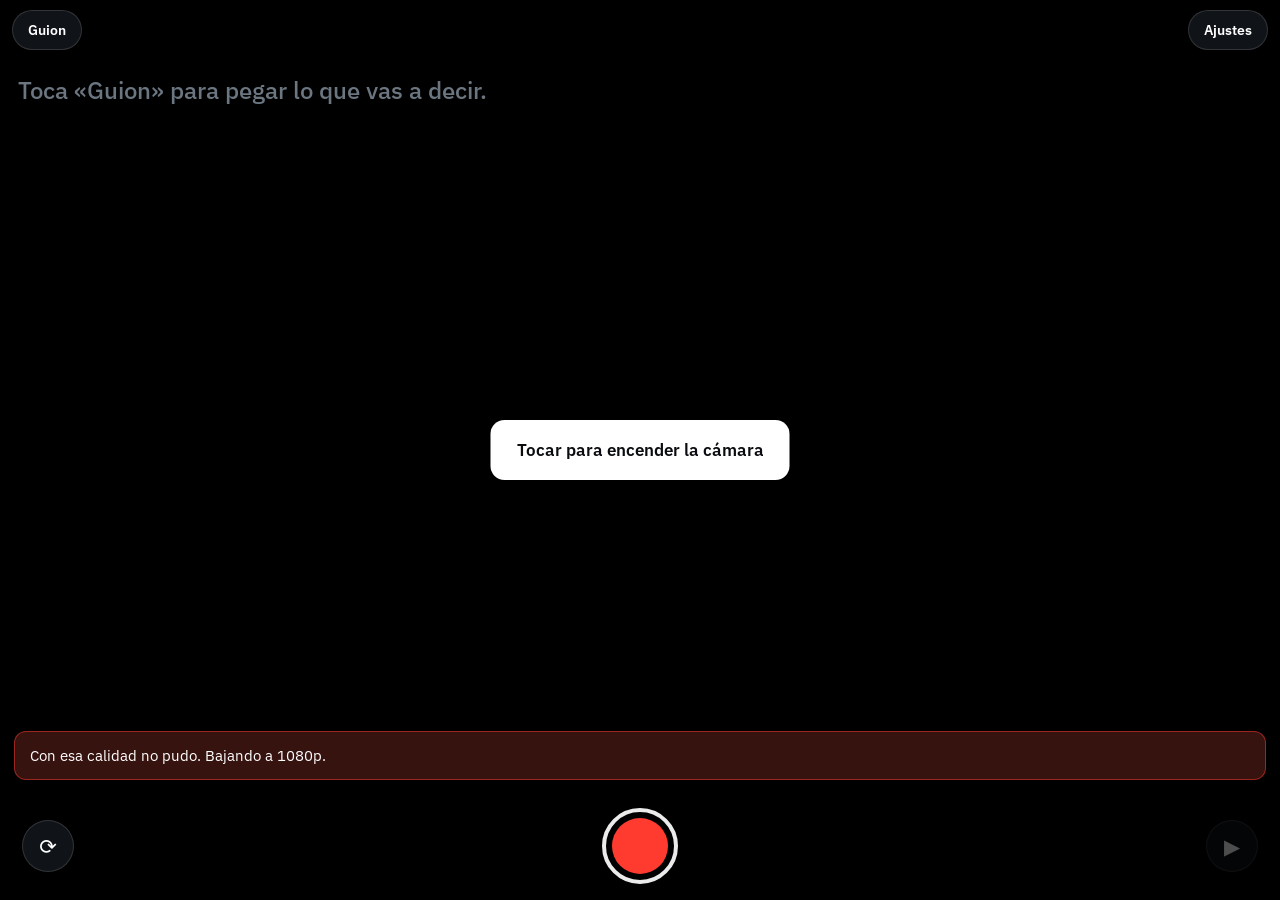
==== index.html @ 19308132 "Tres bugs cazados en auditoria propia, uno con test que lo demuestra 1. EL GRAVE — el texto se conge" ====
<!doctype html>
<html lang="es">
<head>
<meta charset="utf-8">
<meta name="viewport" content="width=device-width, initial-scale=1, viewport-fit=cover, maximum-scale=1, user-scalable=no">
<title>Prompter Cero</title>
<meta name="description" content="Teleprompter propio. Sin anuncios, sin cuentas, sin suscripcion.">
<meta name="theme-color" content="#000000">
<meta name="apple-mobile-web-app-capable" content="yes">
<meta name="mobile-web-app-capable" content="yes">
<meta name="apple-mobile-web-app-status-bar-style" content="black-translucent">
<meta name="apple-mobile-web-app-title" content="Prompter">
<link rel="apple-touch-icon" href="icon-180.png">
<link rel="icon" type="image/png" sizes="192x192" href="icon-192.png">
<link rel="manifest" href="manifest.webmanifest">
<link rel="preconnect" href="https://fonts.gstatic.com" crossorigin>
<link rel="stylesheet" href="https://fonts.googleapis.com/css2?family=IBM+Plex+Mono:wght@400;500;600&family=IBM+Plex+Sans:wght@400;500;600;700&display=swap">

<style>
:root{
  --ink:#FFFFFF;
  --ink-2:#A6B0BB;
  --ink-3:#6B7681;
  --panel:#14181D;
  --panel-2:#1C222A;
  --line:#2B333C;
  --rec:#FF3B2F;
  --ok:#4FD98A;
  --warn:#F5B83D;
  --activo:#FFD84A;
  --sans:"IBM Plex Sans",ui-sans-serif,system-ui,-apple-system,sans-serif;
  --mono:"IBM Plex Mono",ui-monospace,Menlo,monospace;
  --top:env(safe-area-inset-top);
  --bot:env(safe-area-inset-bottom);
}
*{box-sizing:border-box;-webkit-tap-highlight-color:transparent}
html,body{height:100%;margin:0;background:#000;overflow:hidden}
body{
  font-family:var(--sans);
  color:var(--ink);
  -webkit-font-smoothing:antialiased;
  -webkit-text-size-adjust:100%;
  overscroll-behavior:none;
  touch-action:manipulation;
}
button{font-family:inherit;cursor:pointer;border:0;background:none;color:inherit}
button:focus-visible{outline:2px solid var(--activo);outline-offset:2px}

/* ============ escenario ============ */
#app{position:fixed;inset:0;overflow:hidden;background:#000}

#cam{
  position:absolute;inset:0;
  width:100%;height:100%;
  object-fit:contain;          /* «ver todo el contorno» por defecto */
  background:#000;
  display:block;
}
#app[data-encuadre="llenar"] #cam{object-fit:cover}
#app[data-espejo="1"] #cam{transform:scaleX(-1)}

/* ============ el guion encima ============ */
#prompter{
  position:absolute;left:0;right:0;
  height:34%;
  padding:16px 18px;
  overflow:hidden;
  background:rgba(0,0,0,.55);
  backdrop-filter:blur(3px);
  -webkit-backdrop-filter:blur(3px);
  pointer-events:none;
  z-index:2;
}
#app[data-pos="arriba"] #prompter{top:calc(58px + var(--top))}   /* debajo de la barra de botones */
#app[data-pos="medio"]  #prompter{top:50%;transform:translateY(-50%)}
#app[data-pos="abajo"]  #prompter{bottom:118px}
#app[data-fondo="0"] #prompter{background:transparent;backdrop-filter:none;-webkit-backdrop-filter:none}
#app[data-tapa="0"] #prompter{display:none}
#app[data-modo="dedo"] #prompter{pointer-events:auto;overflow-y:auto;-webkit-overflow-scrolling:touch}

#texto{
  margin:0;
  font-size:24px;
  font-weight:600;
  line-height:1.38;
  text-shadow:0 2px 6px rgba(0,0,0,.85);
  text-wrap:pretty;
}
#texto w{display:inline;transition:opacity .12s linear,color .12s linear}
#texto w.dicho{opacity:.28}
#app[data-dicho="oculta"] #texto w.dicho{opacity:0}
#app[data-dicho="igual"] #texto w.dicho{opacity:1}
#texto w.actual{color:var(--activo);opacity:1}
#texto.vacio{color:var(--ink-3);font-weight:500;font-size:17px;text-shadow:none}

/* ============ controles ============ */
#hud{position:absolute;inset:0;z-index:3;pointer-events:none}
#hud > *{pointer-events:auto}

.barra-sup{
  position:absolute;top:0;left:0;right:0;
  padding:calc(10px + var(--top)) 12px 10px;
  display:flex;align-items:center;justify-content:space-between;gap:10px;
  background:linear-gradient(180deg,rgba(0,0,0,.65),transparent);
}
.pill{
  min-height:40px;padding:0 15px;
  border-radius:999px;
  background:rgba(20,24,29,.82);
  border:1px solid rgba(255,255,255,.14);
  font-size:14px;font-weight:600;
  display:inline-flex;align-items:center;gap:7px;
}
.pill:active{background:rgba(40,46,54,.92)}

#chip-rec{
  display:none;align-items:center;gap:7px;
  padding:0 13px;min-height:34px;border-radius:999px;
  background:rgba(255,59,47,.92);
  font-family:var(--mono);font-size:14px;font-weight:600;
  font-variant-numeric:tabular-nums;
}
#app[data-rec="1"] #chip-rec{display:inline-flex}
#chip-rec i{width:9px;height:9px;border-radius:50%;background:#fff;animation:lat 1s steps(2,end) infinite}
@keyframes lat{50%{opacity:.12}}
@media (prefers-reduced-motion:reduce){#chip-rec i{animation:none}}

.barra-inf{
  position:absolute;bottom:0;left:0;right:0;
  padding:14px 22px calc(16px + var(--bot));
  display:flex;align-items:center;justify-content:space-between;
  background:linear-gradient(0deg,rgba(0,0,0,.72),transparent);
}
.redondo{
  width:52px;height:52px;border-radius:50%;
  background:rgba(20,24,29,.82);
  border:1px solid rgba(255,255,255,.14);
  display:flex;align-items:center;justify-content:center;
  font-size:21px;
}
.redondo:active{background:rgba(40,46,54,.92)}
.redondo[disabled]{opacity:.3}

#b-rec{
  width:76px;height:76px;border-radius:50%;
  border:4px solid rgba(255,255,255,.92);
  background:transparent;
  display:flex;align-items:center;justify-content:center;
  flex:0 0 auto;
}
#b-rec span{
  width:56px;height:56px;border-radius:50%;
  background:var(--rec);
  transition:border-radius .18s ease,width .18s ease,height .18s ease;
}
#app[data-rec="1"] #b-rec span{width:30px;height:30px;border-radius:7px}

#b-encender{
  position:absolute;left:50%;top:50%;
  transform:translate(-50%,-50%);
  z-index:5;
  min-height:60px;padding:0 26px;
  border-radius:14px;
  background:var(--ink);color:#0A0C0F;
  font-size:16.5px;font-weight:600;
  box-shadow:0 8px 30px rgba(0,0,0,.6);
}
#b-encender[hidden]{display:none}

/* cuenta regresiva */
#cuenta{
  position:absolute;inset:0;z-index:6;
  display:none;align-items:center;justify-content:center;
  background:rgba(0,0,0,.42);
  font-family:var(--mono);font-size:108px;font-weight:600;
  text-shadow:0 4px 24px rgba(0,0,0,.8);
}
#cuenta[data-on="1"]{display:flex}

/* ============ hojas ============ */
.hoja{
  position:absolute;left:0;right:0;bottom:0;
  z-index:8;
  max-height:88%;
  background:var(--panel);
  border-top:1px solid var(--line);
  border-radius:20px 20px 0 0;
  padding:8px 18px calc(22px + var(--bot));
  overflow-y:auto;
  -webkit-overflow-scrolling:touch;
  transform:translateY(102%);
  transition:transform .26s cubic-bezier(.32,.72,0,1);
  display:flex;flex-direction:column;gap:16px;
}
.hoja[data-abierta="1"]{transform:translateY(0)}
@media (prefers-reduced-motion:reduce){.hoja{transition:none}}
#velo{
  position:absolute;inset:0;z-index:7;
  background:rgba(0,0,0,.5);
  opacity:0;pointer-events:none;transition:opacity .26s ease;
}
#velo[data-on="1"]{opacity:1;pointer-events:auto}

.asa{
  width:100%;padding:6px 0 8px;flex:0 0 auto;
  display:flex;justify-content:center;background:none;
}
.asa::before{content:"";width:44px;height:4px;border-radius:99px;background:var(--line)}
.asa:active::before{background:var(--ink-3)}
.hoja h2{margin:0;font-size:19px;font-weight:600;letter-spacing:-.01em}
.hoja .sub{margin:0;font-size:13.5px;color:var(--ink-2);line-height:1.45}

.grupo{display:flex;flex-direction:column;gap:9px}
.grupo > .et{
  font-family:var(--mono);font-size:11px;letter-spacing:.13em;
  text-transform:uppercase;color:var(--ink-3);
}
.fila{display:flex;justify-content:space-between;align-items:baseline;gap:12px}
.fila .dato{font-family:var(--mono);font-size:13px;color:var(--ink);font-variant-numeric:tabular-nums}

textarea{
  width:100%;min-height:190px;
  background:#0A0C0F;color:var(--ink);
  border:1px solid var(--line);border-radius:12px;
  padding:13px;
  font-family:var(--sans);font-size:16px;line-height:1.5;
  resize:vertical;
}
textarea:focus{outline:none;border-color:var(--activo)}

input[type=range]{width:100%;height:42px;accent-color:var(--activo)}
input[type=text]{
  width:100%;min-height:46px;
  background:#0A0C0F;color:var(--ink);
  border:1px solid var(--line);border-radius:10px;padding:0 12px;
  font-family:var(--sans);font-size:16px;
}
input[type=text]:focus{outline:none;border-color:var(--activo)}

.seg{
  display:grid;grid-auto-flow:column;grid-auto-columns:1fr;gap:4px;
  background:var(--panel-2);border:1px solid var(--line);
  border-radius:11px;padding:4px;
}
.seg button{
  min-height:44px;border-radius:8px;
  color:var(--ink-2);font-size:14px;font-weight:500;
  transition:background .14s,color .14s;
}
.seg button[aria-pressed="true"]{background:var(--ink);color:#0A0C0F;font-weight:600}

.btn{
  width:100%;min-height:52px;border-radius:12px;
  background:var(--panel-2);border:1px solid var(--line);
  font-size:16px;font-weight:600;
}
.btn:active{background:#242c35}
.btn-p{background:var(--ink);color:#0A0C0F;border-color:var(--ink)}
.btn-r{background:var(--rec);border-color:var(--rec);color:#fff}
.btn[disabled]{opacity:.35}
.btn-fila{display:flex;gap:10px}
.btn-fila .btn{min-height:48px;font-size:15px}

.lista{display:flex;flex-direction:column;gap:8px}
.item{
  display:flex;align-items:center;gap:10px;
  background:var(--panel-2);border:1px solid var(--line);
  border-radius:11px;padding:11px 13px;
}
.item .n{flex:1;min-width:0}
.item .n b{display:block;font-size:15px;font-weight:600;white-space:nowrap;overflow:hidden;text-overflow:ellipsis}
.item .n small{display:block;font-family:var(--mono);font-size:11.5px;color:var(--ink-3);margin-top:2px}
.item button{
  min-height:38px;padding:0 13px;border-radius:9px;
  background:var(--panel);border:1px solid var(--line);
  font-size:13.5px;font-weight:600;flex:0 0 auto;
}
.item button.borrar{color:var(--rec);padding:0 11px}
.vacia{font-size:13.5px;color:var(--ink-3);padding:4px 2px}

#revision video{width:100%;border-radius:12px;background:#000;display:block}

#aviso{
  position:absolute;left:14px;right:14px;
  bottom:calc(120px + var(--bot));
  z-index:9;
  background:rgba(20,24,29,.96);
  border:1px solid var(--line);
  border-radius:12px;padding:13px 15px;
  font-size:14.5px;line-height:1.45;
  opacity:0;transform:translateY(8px);
  transition:opacity .2s ease,transform .2s ease;
  pointer-events:none;
}
#aviso[data-on="1"]{opacity:1;transform:translateY(0)}
#aviso.malo{border-color:rgba(255,59,47,.5);background:rgba(58,20,17,.96)}

.nota{font-size:12.5px;color:var(--ink-3);line-height:1.45;margin:0}
.nota a{color:var(--ink-2)}
</style>
</head>
<body>

<div id="app" data-pos="arriba" data-encuadre="ver" data-espejo="1" data-rec="0"
     data-dicho="apaga" data-modo="voz" data-fondo="1" data-tapa="1">

  <video id="cam" playsinline muted autoplay></video>

  <div id="prompter"><p id="texto" class="vacio">Toca «Guion» para pegar lo que vas a decir.</p></div>

  <div id="cuenta"><span id="cuenta-n">3</span></div>

  <button id="b-encender" hidden>Tocar para encender la cámara</button>

  <div id="hud">
    <div class="barra-sup">
      <button class="pill" id="b-guion">Guion</button>
      <span id="chip-rec"><i></i><span id="rec-time">0:00</span></span>
      <button class="pill" id="b-ajustes">Ajustes</button>
    </div>

    <div class="barra-inf">
      <button class="redondo" id="b-girar" aria-label="Cambiar de cámara">⟳</button>
      <button id="b-rec" aria-label="Grabar"><span></span></button>
      <button class="redondo" id="b-ultimo" aria-label="Ver el último video" disabled>▶</button>
    </div>
  </div>

  <div id="velo"></div>

  <!-- ============ hoja: guion ============ -->
  <section class="hoja" id="hoja-guion" aria-label="Guion">
    <button class="asa" aria-label="Cerrar"></button>
    <h2>Tu guion</h2>
    <textarea id="ta" placeholder="Pega acá lo que vas a decir…"></textarea>
    <div class="fila">
      <span class="sub" id="conteo">0 palabras</span>
      <span class="dato" id="duracion">0:00</span>
    </div>
    <button class="btn btn-p" id="b-usar">Usar este guion</button>
    <div class="btn-fila">
      <button class="btn" id="b-guardar-guion">Guardar</button>
      <button class="btn" id="b-limpiar">Vaciar</button>
    </div>

    <div class="grupo">
      <span class="et">Guardados en este teléfono</span>
      <div class="lista" id="lista"></div>
    </div>
    <p class="nota">Se guardan solo acá, en tu teléfono. No suben a ningún lado.</p>
  </section>

  <!-- ============ hoja: ajustes ============ -->
  <section class="hoja" id="hoja-ajustes" aria-label="Ajustes">
    <button class="asa" aria-label="Cerrar"></button>
    <h2>Ajustes</h2>
    <p class="sub">Todo lo que muevas queda guardado para la próxima.</p>

    <div class="grupo">
      <span class="et">El texto</span>
      <div class="fila"><label for="s-tapa">Cuánto tapa la pantalla</label><span class="dato" id="d-tapa">34 %</span></div>
      <input type="range" id="s-tapa" min="0" max="80" step="1" value="34">
      <div class="fila"><label for="s-letra">Tamaño de la letra</label><span class="dato" id="d-letra">24 px</span></div>
      <input type="range" id="s-letra" min="14" max="52" step="1" value="24">
      <div class="seg" id="g-pos" role="group" aria-label="Dónde va el texto">
        <button type="button" data-v="arriba">Arriba</button>
        <button type="button" data-v="medio">Al medio</button>
        <button type="button" data-v="abajo">Abajo</button>
      </div>
      <div class="seg" id="g-dicho" role="group" aria-label="Lo que ya dijiste">
        <button type="button" data-v="apaga">Se apaga</button>
        <button type="button" data-v="oculta">Desaparece</button>
        <button type="button" data-v="igual">Queda igual</button>
      </div>
      <div class="seg" id="g-fondo" role="group" aria-label="Fondo del texto">
        <button type="button" data-v="1">Con fondo</button>
        <button type="button" data-v="0">Sin fondo</button>
      </div>
    </div>

    <div class="grupo">
      <span class="et">Cómo avanza</span>
      <div class="seg" id="g-modo" role="group" aria-label="Cómo avanza el texto">
        <button type="button" data-v="voz">Te sigue</button>
        <button type="button" data-v="auto">Solo</button>
        <button type="button" data-v="dedo">Con el dedo</button>
      </div>
      <div class="fila"><label for="s-vel">Velocidad (modo «solo»)</label><span class="dato" id="d-vel">1,0×</span></div>
      <input type="range" id="s-vel" min="4" max="30" step="1" value="10">
      <p class="nota" id="nota-voz"></p>
    </div>

    <div class="grupo">
      <span class="et">La cámara</span>
      <div class="seg" id="g-cal" role="group" aria-label="Calidad">
        <button type="button" data-v="max">Máxima</button>
        <button type="button" data-v="1080">1080p</button>
        <button type="button" data-v="720">720p</button>
      </div>
      <div class="seg" id="g-enc" role="group" aria-label="Encuadre">
        <button type="button" data-v="ver">Ver todo</button>
        <button type="button" data-v="llenar">Llenar pantalla</button>
      </div>
      <div class="seg" id="g-esp" role="group" aria-label="Espejo">
        <button type="button" data-v="1">Espejo</button>
        <button type="button" data-v="0">Normal</button>
      </div>
      <div class="seg" id="g-cuenta" role="group" aria-label="Cuenta regresiva">
        <button type="button" data-v="0">Sin cuenta</button>
        <button type="button" data-v="3">3 s</button>
        <button type="button" data-v="5">5 s</button>
      </div>
      <p class="nota" id="nota-cam">Antes de grabar aparece acá lo que está entregando la cámara.</p>
    </div>

    <button class="btn" id="b-reset">Volver a como venía</button>
    <p class="nota">¿Algo se ve raro? Abre el <a href="prueba.html">banco de pruebas</a> y mándame el informe.</p>
  </section>

  <!-- ============ hoja: revisión ============ -->
  <section class="hoja" id="hoja-video" aria-label="El video que grabaste">
    <button class="asa" aria-label="Cerrar"></button>
    <h2>Tu video</h2>
    <div id="revision"><video id="rev" playsinline controls></video></div>
    <p class="sub" id="rev-datos"></p>
    <button class="btn btn-p" id="b-fotos">Guardar en Fotos</button>
    <button class="btn" id="b-otra">Grabar otra toma</button>
    <p class="nota">Si el botón no te sirve, mantén el dedo apretado sobre el video de arriba y elige «Guardar en Fotos».</p>
  </section>

  <div id="aviso"></div>
</div>

<script>
(function(){
"use strict";

/* =========================================================
   0 · utilidades
   ========================================================= */
var $ = function(id){ return document.getElementById(id); };
var app = $("app");

var avisoT = null;
function avisar(txt, malo){
  var a = $("aviso");
  a.textContent = txt;
  a.className = malo ? "malo" : "";
  a.setAttribute("data-on","1");
  if(avisoT) clearTimeout(avisoT);
  avisoT = setTimeout(function(){ a.removeAttribute("data-on"); }, malo ? 7000 : 3200);
}

function guardado(clave, porDefecto){
  try{
    var v = localStorage.getItem("pc." + clave);
    return v === null ? porDefecto : JSON.parse(v);
  }catch(e){ return porDefecto; }
}
function guardar(clave, valor){
  try{ localStorage.setItem("pc." + clave, JSON.stringify(valor)); }catch(e){}
}

/* =========================================================
   1 · ajustes (se guardan solos)
   ========================================================= */
var POR_DEFECTO = {
  tapa:34, letra:24, pos:"arriba", dicho:"apaga", fondo:"1",
  modo:"voz", vel:10, cal:"max", enc:"ver", esp:"1", cuenta:3
};
var cfg = {};
for(var k in POR_DEFECTO){ cfg[k] = guardado(k, POR_DEFECTO[k]); }

function aplicarCfg(){
  app.setAttribute("data-pos", cfg.pos);
  app.setAttribute("data-dicho", cfg.dicho);
  app.setAttribute("data-fondo", String(cfg.fondo));
  app.setAttribute("data-modo", cfg.modo);
  app.setAttribute("data-encuadre", cfg.enc);
  app.setAttribute("data-espejo", String(cfg.esp));
  app.setAttribute("data-tapa", cfg.tapa > 0 ? "1" : "0");

  $("prompter").style.height = cfg.tapa + "%";
  $("texto").style.fontSize = cfg.letra + "px";

  $("s-tapa").value = cfg.tapa;   $("d-tapa").textContent = cfg.tapa + " %";
  $("s-letra").value = cfg.letra; $("d-letra").textContent = cfg.letra + " px";
  $("s-vel").value = cfg.vel;     $("d-vel").textContent = (cfg.vel/10).toFixed(1).replace(".",",") + "×";

  marcarSeg("g-pos", cfg.pos);
  marcarSeg("g-dicho", cfg.dicho);
  marcarSeg("g-fondo", String(cfg.fondo));
  marcarSeg("g-modo", cfg.modo);
  marcarSeg("g-cal", cfg.cal);
  marcarSeg("g-enc", cfg.enc);
  marcarSeg("g-esp", String(cfg.esp));
  marcarSeg("g-cuenta", String(cfg.cuenta));

  $("nota-voz").textContent = cfg.modo === "voz"
    ? (SR ? "El texto avanza cuando dices las palabras. Si tu iPhone no lo permite, te aviso y cambio solo al modo «solo»."
          : "Tu navegador no puede escucharte, así que este modo no va a funcionar. Usa «solo» o «con el dedo».")
    : (cfg.modo === "auto" ? "El texto sube parejo a la velocidad de arriba." : "Lo empujas tú con el pulgar sobre el texto.");
}

function marcarSeg(id, valor){
  var bs = $(id).querySelectorAll("button");
  for(var i=0;i<bs.length;i++){
    bs[i].setAttribute("aria-pressed", bs[i].getAttribute("data-v") === String(valor) ? "true" : "false");
  }
}

function conectarSeg(id, clave, despues){
  $(id).addEventListener("click", function(ev){
    var b = ev.target.closest("button");
    if(!b) return;
    cfg[clave] = b.getAttribute("data-v");
    guardar(clave, cfg[clave]);
    aplicarCfg();
    if(despues) despues();
  });
}

/* =========================================================
   2 · el guion
   ========================================================= */
var PALABRAS_POR_MINUTO = 170;   // el ritmo real de Lukas: 170 palabras ≈ 59 s
var guionCrudo = [], guionNorm = [], puntero = 0, palabrasEl = [];

function normalizar(txt){
  return txt.toLowerCase()
    .normalize("NFD").replace(/[\u0300-\u036f]/g,"")
    .replace(/[^a-z0-9\s]/g," ")
    .split(/\s+/).filter(Boolean);
}

function cargarGuion(txt){
  var limpio = (txt || "").replace(/\s+/g," ").trim();
  var t = $("texto");
  if(!limpio){
    t.className = "vacio";
    t.textContent = "Toca «Guion» para pegar lo que vas a decir.";
    guionCrudo = []; guionNorm = []; palabrasEl = []; puntero = 0;
    return;
  }
  guionCrudo = limpio.split(" ");
  guionNorm = guionCrudo.map(function(p){ var n = normalizar(p); return n.length ? n[0] : ""; });

  var html = "";
  for(var i=0;i<guionCrudo.length;i++){
    html += "<w>" + guionCrudo[i].replace(/&/g,"&amp;").replace(/</g,"&lt;") + "</w> ";
  }
  t.className = "";
  t.innerHTML = html;
  palabrasEl = t.querySelectorAll("w");
  puntero = 0;
  $("prompter").scrollTop = 0;
  guardar("guionActual", limpio);
}

function moverPuntero(nuevo){
  if(nuevo <= puntero || !palabrasEl.length) return;
  for(var j=0;j<palabrasEl.length;j++){
    if(palabrasEl[j].className === "actual") palabrasEl[j].className = "dicho";
  }
  for(var i=puntero;i<nuevo && i<palabrasEl.length;i++){ palabrasEl[i].className = "dicho"; }
  puntero = nuevo;
  if(palabrasEl[puntero]){
    palabrasEl[puntero].className = "actual";
    var p = $("prompter");
    var off = palabrasEl[puntero].offsetTop - p.clientHeight * 0.32;
    p.scrollTop = Math.max(0, off);
  }
}

function reiniciarGuion(){
  puntero = 0;
  $("prompter").scrollTop = 0;
  for(var i=0;i<palabrasEl.length;i++){ palabrasEl[i].className = ""; }
}

function contarTa(){
  var n = $("ta").value.trim() ? $("ta").value.trim().split(/\s+/).length : 0;
  var seg = Math.round(n / PALABRAS_POR_MINUTO * 60);
  $("conteo").textContent = n + (n === 1 ? " palabra" : " palabras");
  $("duracion").textContent = Math.floor(seg/60) + ":" + ("0" + (seg%60)).slice(-2);
}

/* ---- guiones guardados ---- */
function listaGuiones(){ return guardado("guiones", []); }

function pintarLista(){
  var gs = listaGuiones();
  var cont = $("lista");
  if(!gs.length){
    cont.innerHTML = '<p class="vacia">Todavía no has guardado ninguno.</p>';
    return;
  }
  var html = "";
  for(var i=0;i<gs.length;i++){
    var seg = Math.round(gs[i].palabras / PALABRAS_POR_MINUTO * 60);
    html += '<div class="item">'
          + '<span class="n"><b></b><small>' + gs[i].palabras + ' palabras · '
          + Math.floor(seg/60) + ":" + ("0"+(seg%60)).slice(-2) + '</small></span>'
          + '<button data-abrir="' + i + '">Abrir</button>'
          + '<button class="borrar" data-borrar="' + i + '" aria-label="Borrar">✕</button>'
          + '</div>';
  }
  cont.innerHTML = html;
  var nombres = cont.querySelectorAll(".n b");
  for(var j=0;j<nombres.length;j++){ nombres[j].textContent = gs[j].nombre; }
}

$("lista").addEventListener("click", function(ev){
  var b = ev.target.closest("button");
  if(!b) return;
  var gs = listaGuiones();
  if(b.hasAttribute("data-abrir")){
    var g = gs[parseInt(b.getAttribute("data-abrir"),10)];
    if(g){ $("ta").value = g.texto; contarTa(); }
  } else if(b.hasAttribute("data-borrar")){
    gs.splice(parseInt(b.getAttribute("data-borrar"),10), 1);
    guardar("guiones", gs);
    pintarLista();
    avisar("Guion borrado.");
  }
});

/* =========================================================
   3 · hojas
   ========================================================= */
function abrir(id){
  cerrarTodo();
  $(id).setAttribute("data-abierta","1");
  $("velo").setAttribute("data-on","1");
}
function cerrarTodo(){
  var hs = document.querySelectorAll(".hoja");
  for(var i=0;i<hs.length;i++){ hs[i].removeAttribute("data-abierta"); }
  $("velo").removeAttribute("data-on");
}
$("velo").addEventListener("click", cerrarTodo);
document.addEventListener("click", function(ev){
  if(ev.target.classList && ev.target.classList.contains("asa")) cerrarTodo();
});
$("b-guion").addEventListener("click", function(){ abrir("hoja-guion"); $("ta").focus(); });
$("b-ajustes").addEventListener("click", function(){ abrir("hoja-ajustes"); });

/* =========================================================
   4 · la cámara
   ========================================================= */
var stream = null, frontal = guardado("frontal", true);
var vTrack = null;

function pedirVideo(){
  var alto, ancho;
  if(cfg.cal === "720"){ ancho = 720; alto = 1280; }
  else if(cfg.cal === "1080"){ ancho = 1080; alto = 1920; }
  else { ancho = 2160; alto = 3840; }          // vertical, no horizontal
  return {
    facingMode: { ideal: frontal ? "user" : "environment" },
    width:  { ideal: ancho },
    height: { ideal: alto },
    frameRate: { ideal: 30 }
  };
}

/* audio SIN el procesamiento de videollamada: eso es lo que lo hacía sonar mal */
var AUDIO_LIMPIO = {
  echoCancellation: false,
  noiseSuppression: false,
  autoGainControl: false,
  channelCount: 1
};

function apagarCam(){
  if(stream){ stream.getTracks().forEach(function(t){ t.stop(); }); stream = null; vTrack = null; }
}

function encender(){
  if(!navigator.mediaDevices || !navigator.mediaDevices.getUserMedia){
    avisar("Este navegador no puede abrir la cámara. Ábrela en Safari.", true);
    return Promise.reject();
  }
  apagarCam();
  return navigator.mediaDevices.getUserMedia({ video: pedirVideo(), audio: AUDIO_LIMPIO })
    .then(function(s){
      stream = s;
      vTrack = s.getVideoTracks()[0];
      $("cam").srcObject = s;
      $("cam").play().catch(function(){});
      $("b-encender").hidden = true;
      notaCamara();
    })
    .catch(function(e){
      var n = e && e.name ? e.name : "";
      if(n === "NotAllowedError"){
        avisar("Safari bloqueó la cámara. Toca «aA» en la barra, Ajustes del sitio web, y pon Cámara y Micrófono en Permitir.", true);
      } else if(n === "OverconstrainedError" || n === "NotFoundError"){
        avisar("Con esa calidad no pudo. Bajando a 1080p.", true);
        if(cfg.cal !== "1080"){ cfg.cal = "1080"; guardar("cal","1080"); aplicarCfg(); return encender(); }
      } else {
        avisar("No se pudo abrir la cámara (" + (n || "error") + ").", true);
      }
      $("b-encender").hidden = false;      /* siempre queda una salida a mano */
      throw e;
    });
}

function notaCamara(){
  if(!vTrack || !vTrack.getSettings){ return; }
  var s = vTrack.getSettings();
  var txt = "La cámara está entregando " + (s.width || "?") + " × " + (s.height || "?")
          + " a " + (s.frameRate ? Math.round(s.frameRate) : "?") + " cuadros por segundo.";
  if(s.height && s.width && s.width > s.height){
    txt += " Ojo: viene acostada, no vertical.";
  }
  $("nota-cam").textContent = txt;
}

$("b-girar").addEventListener("click", function(){
  if(grabando){ avisar("No se puede cambiar de cámara grabando."); return; }
  frontal = !frontal;
  guardar("frontal", frontal);
  cfg.esp = frontal ? "1" : "0";
  guardar("esp", cfg.esp);
  aplicarCfg();
  encender().catch(function(){});
});

/* =========================================================
   5 · seguimiento por voz
   ========================================================= */
var SR = window.SpeechRecognition || window.webkitSpeechRecognition;
var rec = null, escuchando = false, oidoNada = null;

/* Incremental a proposito: iOS corta el reconocimiento solo cada pocos segundos
   y al volver el transcript arranca de cero. Si recalculamos desde el principio
   con ese transcript corto, el puntero nunca supera al viejo y el texto SE CONGELA
   a mitad de toma. Probado en test-seguimiento.js. */
var procesadas = 0;

function avanzarCon(palabra){
  var tope = Math.min(puntero + 8, guionNorm.length);
  for(var k=puntero;k<tope;k++){
    if(guionNorm[k] === palabra){ moverPuntero(k + 1); return true; }
  }
  return false;
}

function oirTanda(txt){
  var pal = normalizar(txt);
  if(pal.length < procesadas) procesadas = pal.length;   /* el interino encogio */
  for(var i=procesadas;i<pal.length;i++){ avanzarCon(pal[i]); }
  procesadas = pal.length;
}

function escuchar(){
  if(!SR || !guionNorm.length) return;
  escuchando = true;
  procesadas = 0;
  abrirRec();
  // si en 8 segundos no oyó una sola palabra, cae al modo automático
  oidoNada = setTimeout(function(){
    if(escuchando && puntero === 0){
      avisar("No te está oyendo. Cambio el texto a modo automático para que no te quedes botado.", true);
      dejarDeEscuchar();
      arrancarAuto();
    }
  }, 8000);
}

function abrirRec(){
  try{ rec = new SR(); }catch(e){ escuchando = false; return; }
  rec.lang = "es-CL";
  rec.continuous = true;
  rec.interimResults = true;
  rec.maxAlternatives = 1;

  rec.onresult = function(ev){
    var t = "";
    for(var i=0;i<ev.results.length;i++){ t += ev.results[i][0].transcript + " "; }
    oirTanda(t);
  };
  rec.onerror = function(ev){
    var n = ev && ev.error ? ev.error : "";
    if(n === "not-allowed" || n === "service-not-allowed"){
      avisar("Tu iPhone no deja escuchar mientras graba. Cambio a modo automático.", true);
      dejarDeEscuchar();
      arrancarAuto();
    }
  };
  rec.onend = function(){
    if(!escuchando) return;
    procesadas = 0;                 /* la proxima tanda arranca de cero */
    setTimeout(function(){ if(escuchando){ try{ rec.start(); }catch(e){ abrirRec(); } } }, 200);
  };
  try{ rec.start(); }catch(e){}
}

function dejarDeEscuchar(){
  escuchando = false;
  if(oidoNada){ clearTimeout(oidoNada); oidoNada = null; }
  if(rec){ try{ rec.stop(); }catch(e){} }
}

/* =========================================================
   6 · avance automático
   ========================================================= */
var autoRaf = null, autoT0 = 0, autoDesde = 0;

function arrancarAuto(){
  pararAuto();
  var p = $("prompter");
  autoT0 = 0; autoDesde = p.scrollTop;
  var total = p.scrollHeight - p.clientHeight;
  if(total <= 0) return;
  var pps = 14 * (cfg.vel / 10);            // píxeles por segundo
  function paso(t){
    if(!autoT0) autoT0 = t;
    var s = (t - autoT0) / 1000;
    p.scrollTop = autoDesde + pps * s;
    if(p.scrollTop < total){ autoRaf = requestAnimationFrame(paso); }
  }
  autoRaf = requestAnimationFrame(paso);
}
function pararAuto(){ if(autoRaf){ cancelAnimationFrame(autoRaf); autoRaf = null; } }

/* =========================================================
   7 · grabar
   ========================================================= */
var grabador = null, trozos = [], grabando = false, t0 = 0, relojInt = null, blobFinal = null, wake = null;

function mimeBueno(){
  var c = ["video/mp4;codecs=avc1.640028,mp4a.40.2","video/mp4;codecs=avc1","video/mp4",
           "video/webm;codecs=h264","video/webm;codecs=vp9,opus","video/webm"];
  if(typeof MediaRecorder === "undefined") return null;
  for(var i=0;i<c.length;i++){ try{ if(MediaRecorder.isTypeSupported(c[i])) return c[i]; }catch(e){} }
  return "";
}

function bitrateVideo(){
  if(!vTrack || !vTrack.getSettings) return 12000000;
  var s = vTrack.getSettings();
  var px = (s.width || 1080) * (s.height || 1920);
  if(px >= 7000000) return 45000000;   // 4K
  if(px >= 2000000) return 20000000;   // 1080p
  return 10000000;
}

$("b-rec").addEventListener("click", function(){
  if(grabando){ parar(); return; }
  if(!stream){ encender().then(cuentaYGrabar).catch(function(){}); return; }
  cuentaYGrabar();
});

function cuentaYGrabar(){
  cerrarTodo();
  var n = parseInt(cfg.cuenta, 10) || 0;
  if(!n){ arrancar(); return; }
  var c = $("cuenta");
  c.setAttribute("data-on","1");
  $("cuenta-n").textContent = n;
  var i = setInterval(function(){
    n--;
    if(n <= 0){
      clearInterval(i);
      c.removeAttribute("data-on");
      arrancar();
    } else {
      $("cuenta-n").textContent = n;
    }
  }, 1000);
}

function arrancar(){
  if(typeof MediaRecorder === "undefined"){
    avisar("Este navegador no puede grabar video. Ábrelo en Safari.", true);
    return;
  }
  reiniciarGuion();
  trozos = [];
  blobFinal = null;

  var op = { videoBitsPerSecond: bitrateVideo(), audioBitsPerSecond: 192000 };
  var m = mimeBueno();
  if(m) op.mimeType = m;

  try{ grabador = new MediaRecorder(stream, op); }
  catch(e){
    try{ grabador = new MediaRecorder(stream); }
    catch(e2){ avisar("No se pudo empezar a grabar: " + (e2.name || e2.message), true); return; }
  }

  grabador.ondataavailable = function(ev){ if(ev.data && ev.data.size) trozos.push(ev.data); };
  grabador.onstop = cerrarToma;
  grabador.onerror = function(){ avisar("La grabación se cortó sola.", true); };

  grabador.start(1000);
  grabando = true;
  t0 = Date.now();
  app.setAttribute("data-rec","1");
  pedirWakeLock();

  if(cfg.modo === "voz") escuchar();
  else if(cfg.modo === "auto") arrancarAuto();

  relojInt = setInterval(function(){
    var s = Math.floor((Date.now() - t0) / 1000);
    $("rec-time").textContent = Math.floor(s/60) + ":" + ("0" + (s%60)).slice(-2);
  }, 250);
}

function parar(){
  if(!grabando) return;
  grabando = false;
  if(relojInt){ clearInterval(relojInt); relojInt = null; }
  dejarDeEscuchar();
  pararAuto();
  soltarWakeLock();
  app.setAttribute("data-rec","0");
  $("rec-time").textContent = "0:00";
  try{ grabador.stop(); }catch(e){}
}

function cerrarToma(){
  var tipo = (grabador && grabador.mimeType) ? grabador.mimeType.split(";")[0] : "video/mp4";
  blobFinal = new Blob(trozos, { type: tipo });
  if(!blobFinal.size){ avisar("No quedó nada grabado. Prueba de nuevo.", true); return; }

  var url = URL.createObjectURL(blobFinal);
  $("rev").src = url;
  $("b-ultimo").disabled = false;

  $("rev").onloadedmetadata = function(){
    var v = $("rev");
    var seg = (isFinite(v.duration) && v.duration) ? v.duration : (Date.now() - t0) / 1000;
    $("rev-datos").textContent = (v.videoWidth || "?") + " × " + (v.videoHeight || "?")
      + " · " + (blobFinal.size / 1048576).toFixed(1).replace(".", ",") + " MB · "
      + seg.toFixed(1).replace(".", ",") + " s";
  };
  abrir("hoja-video");
}

$("b-ultimo").addEventListener("click", function(){ if(blobFinal) abrir("hoja-video"); });
$("b-otra").addEventListener("click", function(){ cerrarTodo(); reiniciarGuion(); });

/* pantalla siempre encendida mientras grabas */
function pedirWakeLock(){
  try{
    if(navigator.wakeLock && navigator.wakeLock.request){
      navigator.wakeLock.request("screen").then(function(w){ wake = w; }).catch(function(){});
    }
  }catch(e){}
}
function soltarWakeLock(){ if(wake){ try{ wake.release(); }catch(e){} wake = null; } }

/* =========================================================
   8 · guardar en Fotos
   ========================================================= */
$("b-fotos").addEventListener("click", function(){
  if(!blobFinal){ return; }
  var tipo = blobFinal.type || "video/mp4";
  var ext = tipo.indexOf("webm") > -1 ? "webm" : "mp4";
  var nombre = "prompter-" + Math.floor((Date.now() - 1750000000000) / 1000) + "." + ext;
  var archivo = null;
  try{ archivo = new File([blobFinal], nombre, { type: tipo }); }catch(e){}

  if(archivo && navigator.canShare && navigator.canShare({ files: [archivo] })){
    navigator.share({ files: [archivo] })
      .then(function(){ avisar("Listo, revisa tu carrete."); })
      .catch(function(e){
        if(e && e.name === "AbortError") return;
        bajarDirecto(nombre);
      });
    return;
  }
  bajarDirecto(nombre);
});

function bajarDirecto(nombre){
  try{
    var url = URL.createObjectURL(blobFinal);
    var a = document.createElement("a");
    a.href = url; a.download = nombre; a.rel = "noopener";
    document.body.appendChild(a); a.click();
    setTimeout(function(){ document.body.removeChild(a); URL.revokeObjectURL(url); }, 4000);
    avisar("Si no pasó nada, mantén el dedo apretado sobre el video y elige «Guardar en Fotos».", true);
  }catch(e){
    avisar("Mantén el dedo apretado sobre el video y elige «Guardar en Fotos».", true);
  }
}

/* =========================================================
   9 · cablear los ajustes
   ========================================================= */
$("s-tapa").addEventListener("input", function(){
  cfg.tapa = parseInt(this.value,10); guardar("tapa", cfg.tapa); aplicarCfg();
});
$("s-letra").addEventListener("input", function(){
  cfg.letra = parseInt(this.value,10); guardar("letra", cfg.letra); aplicarCfg();
});
$("s-vel").addEventListener("input", function(){
  cfg.vel = parseInt(this.value,10); guardar("vel", cfg.vel); aplicarCfg();
  if(grabando && cfg.modo === "auto") arrancarAuto();
});

$("b-encender").addEventListener("click", function(){
  $("b-encender").hidden = true;
  encender().catch(function(){});
});

conectarSeg("g-pos","pos");
conectarSeg("g-dicho","dicho");
conectarSeg("g-fondo","fondo");
conectarSeg("g-modo","modo", function(){
  if(!grabando) return;
  dejarDeEscuchar(); pararAuto();
  if(cfg.modo === "voz") escuchar();
  else if(cfg.modo === "auto") arrancarAuto();
});
conectarSeg("g-enc","enc");
conectarSeg("g-esp","esp");
conectarSeg("g-cuenta","cuenta");
conectarSeg("g-cal","cal", function(){ if(stream && !grabando) encender().catch(function(){}); });

$("b-reset").addEventListener("click", function(){
  for(var k in POR_DEFECTO){ cfg[k] = POR_DEFECTO[k]; guardar(k, cfg[k]); }
  aplicarCfg();
  avisar("Ajustes como venían de fábrica.");
});

/* ---- botones del guion ---- */
$("ta").addEventListener("input", contarTa);

$("b-usar").addEventListener("click", function(){
  cargarGuion($("ta").value);
  cerrarTodo();
  avisar(guionCrudo.length ? "Guion cargado, " + guionCrudo.length + " palabras." : "Pegaste un guion vacío.");
});

$("b-guardar-guion").addEventListener("click", function(){
  var txt = $("ta").value.replace(/\s+/g," ").trim();
  if(!txt){ avisar("No hay nada que guardar."); return; }
  var nombre = txt.split(" ").slice(0,5).join(" ");
  if(nombre.length > 42) nombre = nombre.slice(0,42) + "…";
  var gs = listaGuiones();
  gs.unshift({ nombre: nombre, texto: txt, palabras: txt.split(" ").length });
  if(gs.length > 40) gs.length = 40;
  guardar("guiones", gs);
  pintarLista();
  avisar("Guardado.");
});

$("b-limpiar").addEventListener("click", function(){
  $("ta").value = ""; contarTa(); $("ta").focus();
});

/* ---- arranque ---- */
aplicarCfg();
pintarLista();
var ultimo = guardado("guionActual", "");
if(ultimo){ $("ta").value = ultimo; cargarGuion(ultimo); }
contarTa();

encender().catch(function(){});

document.addEventListener("visibilitychange", function(){
  if(document.hidden && grabando) parar();
});
window.addEventListener("pagehide", function(){ dejarDeEscuchar(); apagarCam(); });

})();
</script>

<script>
if ("serviceWorker" in navigator) {
  window.addEventListener("load", function(){
    navigator.serviceWorker.register("sw.js").catch(function(){});
  });
}
</script>
</body>
</html>
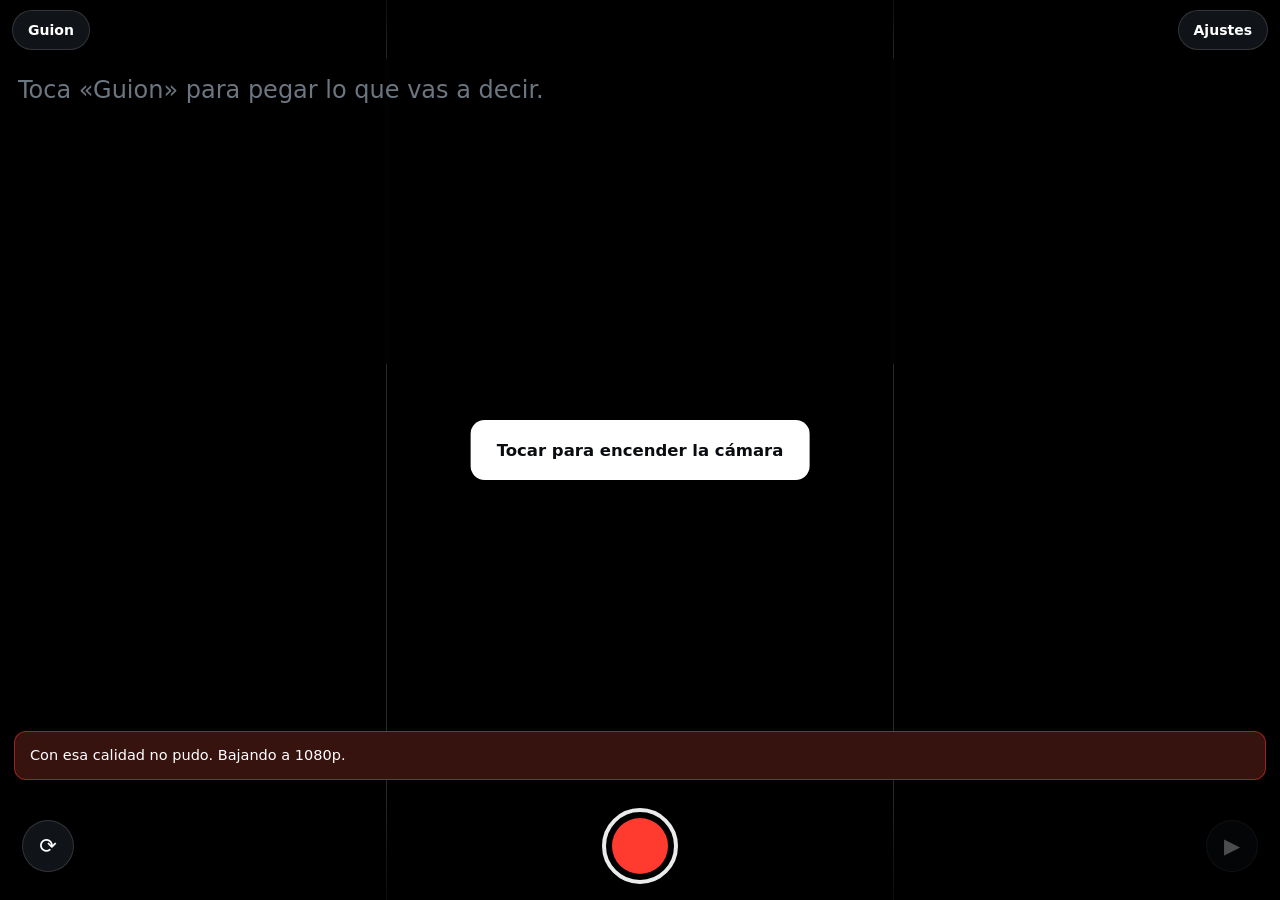
==== commit 61fbc6b9: "Graba vertical de verdad, y privacidad que el navegador hace cumplir FORMATO (lo que reporto Lukas: " ====
--- a/index.html
+++ b/index.html
@@ -2,6 +2,8 @@
 <html lang="es">
 <head>
 <meta charset="utf-8">
+<meta http-equiv="Content-Security-Policy" content="default-src 'none'; script-src 'self'; style-src 'self'; img-src 'self' data: blob:; media-src 'self' blob:; font-src 'self'; manifest-src 'self'; worker-src 'self'; connect-src 'none'; form-action 'none'; frame-src 'none'; object-src 'none'; base-uri 'none'; upgrade-insecure-requests">
+<meta name="referrer" content="no-referrer">
 <meta name="viewport" content="width=device-width, initial-scale=1, viewport-fit=cover, maximum-scale=1, user-scalable=no">
 <title>Prompter Cero</title>
 <meta name="description" content="Teleprompter propio. Sin anuncios, sin cuentas, sin suscripcion.">
@@ -13,298 +15,15 @@
 <link rel="apple-touch-icon" href="icon-180.png">
 <link rel="icon" type="image/png" sizes="192x192" href="icon-192.png">
 <link rel="manifest" href="manifest.webmanifest">
-<link rel="preconnect" href="https://fonts.gstatic.com" crossorigin>
-<link rel="stylesheet" href="https://fonts.googleapis.com/css2?family=IBM+Plex+Mono:wght@400;500;600&family=IBM+Plex+Sans:wght@400;500;600;700&display=swap">
 
-<style>
-:root{
-  --ink:#FFFFFF;
-  --ink-2:#A6B0BB;
-  --ink-3:#6B7681;
-  --panel:#14181D;
-  --panel-2:#1C222A;
-  --line:#2B333C;
-  --rec:#FF3B2F;
-  --ok:#4FD98A;
-  --warn:#F5B83D;
-  --activo:#FFD84A;
-  --sans:"IBM Plex Sans",ui-sans-serif,system-ui,-apple-system,sans-serif;
-  --mono:"IBM Plex Mono",ui-monospace,Menlo,monospace;
-  --top:env(safe-area-inset-top);
-  --bot:env(safe-area-inset-bottom);
-}
-*{box-sizing:border-box;-webkit-tap-highlight-color:transparent}
-html,body{height:100%;margin:0;background:#000;overflow:hidden}
-body{
-  font-family:var(--sans);
-  color:var(--ink);
-  -webkit-font-smoothing:antialiased;
-  -webkit-text-size-adjust:100%;
-  overscroll-behavior:none;
-  touch-action:manipulation;
-}
-button{font-family:inherit;cursor:pointer;border:0;background:none;color:inherit}
-button:focus-visible{outline:2px solid var(--activo);outline-offset:2px}
-
-/* ============ escenario ============ */
-#app{position:fixed;inset:0;overflow:hidden;background:#000}
-
-#cam{
-  position:absolute;inset:0;
-  width:100%;height:100%;
-  object-fit:contain;          /* «ver todo el contorno» por defecto */
-  background:#000;
-  display:block;
-}
-#app[data-encuadre="llenar"] #cam{object-fit:cover}
-#app[data-espejo="1"] #cam{transform:scaleX(-1)}
-
-/* ============ el guion encima ============ */
-#prompter{
-  position:absolute;left:0;right:0;
-  height:34%;
-  padding:16px 18px;
-  overflow:hidden;
-  background:rgba(0,0,0,.55);
-  backdrop-filter:blur(3px);
-  -webkit-backdrop-filter:blur(3px);
-  pointer-events:none;
-  z-index:2;
-}
-#app[data-pos="arriba"] #prompter{top:calc(58px + var(--top))}   /* debajo de la barra de botones */
-#app[data-pos="medio"]  #prompter{top:50%;transform:translateY(-50%)}
-#app[data-pos="abajo"]  #prompter{bottom:118px}
-#app[data-fondo="0"] #prompter{background:transparent;backdrop-filter:none;-webkit-backdrop-filter:none}
-#app[data-tapa="0"] #prompter{display:none}
-#app[data-modo="dedo"] #prompter{pointer-events:auto;overflow-y:auto;-webkit-overflow-scrolling:touch}
-
-#texto{
-  margin:0;
-  font-size:24px;
-  font-weight:600;
-  line-height:1.38;
-  text-shadow:0 2px 6px rgba(0,0,0,.85);
-  text-wrap:pretty;
-}
-#texto w{display:inline;transition:opacity .12s linear,color .12s linear}
-#texto w.dicho{opacity:.28}
-#app[data-dicho="oculta"] #texto w.dicho{opacity:0}
-#app[data-dicho="igual"] #texto w.dicho{opacity:1}
-#texto w.actual{color:var(--activo);opacity:1}
-#texto.vacio{color:var(--ink-3);font-weight:500;font-size:17px;text-shadow:none}
-
-/* ============ controles ============ */
-#hud{position:absolute;inset:0;z-index:3;pointer-events:none}
-#hud > *{pointer-events:auto}
-
-.barra-sup{
-  position:absolute;top:0;left:0;right:0;
-  padding:calc(10px + var(--top)) 12px 10px;
-  display:flex;align-items:center;justify-content:space-between;gap:10px;
-  background:linear-gradient(180deg,rgba(0,0,0,.65),transparent);
-}
-.pill{
-  min-height:40px;padding:0 15px;
-  border-radius:999px;
-  background:rgba(20,24,29,.82);
-  border:1px solid rgba(255,255,255,.14);
-  font-size:14px;font-weight:600;
-  display:inline-flex;align-items:center;gap:7px;
-}
-.pill:active{background:rgba(40,46,54,.92)}
-
-#chip-rec{
-  display:none;align-items:center;gap:7px;
-  padding:0 13px;min-height:34px;border-radius:999px;
-  background:rgba(255,59,47,.92);
-  font-family:var(--mono);font-size:14px;font-weight:600;
-  font-variant-numeric:tabular-nums;
-}
-#app[data-rec="1"] #chip-rec{display:inline-flex}
-#chip-rec i{width:9px;height:9px;border-radius:50%;background:#fff;animation:lat 1s steps(2,end) infinite}
-@keyframes lat{50%{opacity:.12}}
-@media (prefers-reduced-motion:reduce){#chip-rec i{animation:none}}
-
-.barra-inf{
-  position:absolute;bottom:0;left:0;right:0;
-  padding:14px 22px calc(16px + var(--bot));
-  display:flex;align-items:center;justify-content:space-between;
-  background:linear-gradient(0deg,rgba(0,0,0,.72),transparent);
-}
-.redondo{
-  width:52px;height:52px;border-radius:50%;
-  background:rgba(20,24,29,.82);
-  border:1px solid rgba(255,255,255,.14);
-  display:flex;align-items:center;justify-content:center;
-  font-size:21px;
-}
-.redondo:active{background:rgba(40,46,54,.92)}
-.redondo[disabled]{opacity:.3}
-
-#b-rec{
-  width:76px;height:76px;border-radius:50%;
-  border:4px solid rgba(255,255,255,.92);
-  background:transparent;
-  display:flex;align-items:center;justify-content:center;
-  flex:0 0 auto;
-}
-#b-rec span{
-  width:56px;height:56px;border-radius:50%;
-  background:var(--rec);
-  transition:border-radius .18s ease,width .18s ease,height .18s ease;
-}
-#app[data-rec="1"] #b-rec span{width:30px;height:30px;border-radius:7px}
-
-#b-encender{
-  position:absolute;left:50%;top:50%;
-  transform:translate(-50%,-50%);
-  z-index:5;
-  min-height:60px;padding:0 26px;
-  border-radius:14px;
-  background:var(--ink);color:#0A0C0F;
-  font-size:16.5px;font-weight:600;
-  box-shadow:0 8px 30px rgba(0,0,0,.6);
-}
-#b-encender[hidden]{display:none}
-
-/* cuenta regresiva */
-#cuenta{
-  position:absolute;inset:0;z-index:6;
-  display:none;align-items:center;justify-content:center;
-  background:rgba(0,0,0,.42);
-  font-family:var(--mono);font-size:108px;font-weight:600;
-  text-shadow:0 4px 24px rgba(0,0,0,.8);
-}
-#cuenta[data-on="1"]{display:flex}
-
-/* ============ hojas ============ */
-.hoja{
-  position:absolute;left:0;right:0;bottom:0;
-  z-index:8;
-  max-height:88%;
-  background:var(--panel);
-  border-top:1px solid var(--line);
-  border-radius:20px 20px 0 0;
-  padding:8px 18px calc(22px + var(--bot));
-  overflow-y:auto;
-  -webkit-overflow-scrolling:touch;
-  transform:translateY(102%);
-  transition:transform .26s cubic-bezier(.32,.72,0,1);
-  display:flex;flex-direction:column;gap:16px;
-}
-.hoja[data-abierta="1"]{transform:translateY(0)}
-@media (prefers-reduced-motion:reduce){.hoja{transition:none}}
-#velo{
-  position:absolute;inset:0;z-index:7;
-  background:rgba(0,0,0,.5);
-  opacity:0;pointer-events:none;transition:opacity .26s ease;
-}
-#velo[data-on="1"]{opacity:1;pointer-events:auto}
-
-.asa{
-  width:100%;padding:6px 0 8px;flex:0 0 auto;
-  display:flex;justify-content:center;background:none;
-}
-.asa::before{content:"";width:44px;height:4px;border-radius:99px;background:var(--line)}
-.asa:active::before{background:var(--ink-3)}
-.hoja h2{margin:0;font-size:19px;font-weight:600;letter-spacing:-.01em}
-.hoja .sub{margin:0;font-size:13.5px;color:var(--ink-2);line-height:1.45}
-
-.grupo{display:flex;flex-direction:column;gap:9px}
-.grupo > .et{
-  font-family:var(--mono);font-size:11px;letter-spacing:.13em;
-  text-transform:uppercase;color:var(--ink-3);
-}
-.fila{display:flex;justify-content:space-between;align-items:baseline;gap:12px}
-.fila .dato{font-family:var(--mono);font-size:13px;color:var(--ink);font-variant-numeric:tabular-nums}
-
-textarea{
-  width:100%;min-height:190px;
-  background:#0A0C0F;color:var(--ink);
-  border:1px solid var(--line);border-radius:12px;
-  padding:13px;
-  font-family:var(--sans);font-size:16px;line-height:1.5;
-  resize:vertical;
-}
-textarea:focus{outline:none;border-color:var(--activo)}
-
-input[type=range]{width:100%;height:42px;accent-color:var(--activo)}
-input[type=text]{
-  width:100%;min-height:46px;
-  background:#0A0C0F;color:var(--ink);
-  border:1px solid var(--line);border-radius:10px;padding:0 12px;
-  font-family:var(--sans);font-size:16px;
-}
-input[type=text]:focus{outline:none;border-color:var(--activo)}
-
-.seg{
-  display:grid;grid-auto-flow:column;grid-auto-columns:1fr;gap:4px;
-  background:var(--panel-2);border:1px solid var(--line);
-  border-radius:11px;padding:4px;
-}
-.seg button{
-  min-height:44px;border-radius:8px;
-  color:var(--ink-2);font-size:14px;font-weight:500;
-  transition:background .14s,color .14s;
-}
-.seg button[aria-pressed="true"]{background:var(--ink);color:#0A0C0F;font-weight:600}
-
-.btn{
-  width:100%;min-height:52px;border-radius:12px;
-  background:var(--panel-2);border:1px solid var(--line);
-  font-size:16px;font-weight:600;
-}
-.btn:active{background:#242c35}
-.btn-p{background:var(--ink);color:#0A0C0F;border-color:var(--ink)}
-.btn-r{background:var(--rec);border-color:var(--rec);color:#fff}
-.btn[disabled]{opacity:.35}
-.btn-fila{display:flex;gap:10px}
-.btn-fila .btn{min-height:48px;font-size:15px}
-
-.lista{display:flex;flex-direction:column;gap:8px}
-.item{
-  display:flex;align-items:center;gap:10px;
-  background:var(--panel-2);border:1px solid var(--line);
-  border-radius:11px;padding:11px 13px;
-}
-.item .n{flex:1;min-width:0}
-.item .n b{display:block;font-size:15px;font-weight:600;white-space:nowrap;overflow:hidden;text-overflow:ellipsis}
-.item .n small{display:block;font-family:var(--mono);font-size:11.5px;color:var(--ink-3);margin-top:2px}
-.item button{
-  min-height:38px;padding:0 13px;border-radius:9px;
-  background:var(--panel);border:1px solid var(--line);
-  font-size:13.5px;font-weight:600;flex:0 0 auto;
-}
-.item button.borrar{color:var(--rec);padding:0 11px}
-.vacia{font-size:13.5px;color:var(--ink-3);padding:4px 2px}
-
-#revision video{width:100%;border-radius:12px;background:#000;display:block}
-
-#aviso{
-  position:absolute;left:14px;right:14px;
-  bottom:calc(120px + var(--bot));
-  z-index:9;
-  background:rgba(20,24,29,.96);
-  border:1px solid var(--line);
-  border-radius:12px;padding:13px 15px;
-  font-size:14.5px;line-height:1.45;
-  opacity:0;transform:translateY(8px);
-  transition:opacity .2s ease,transform .2s ease;
-  pointer-events:none;
-}
-#aviso[data-on="1"]{opacity:1;transform:translateY(0)}
-#aviso.malo{border-color:rgba(255,59,47,.5);background:rgba(58,20,17,.96)}
-
-.nota{font-size:12.5px;color:var(--ink-3);line-height:1.45;margin:0}
-.nota a{color:var(--ink-2)}
-</style>
+<link rel="stylesheet" href="app.css">
 </head>
 <body>
 
 <div id="app" data-pos="arriba" data-encuadre="ver" data-espejo="1" data-rec="0"
-     data-dicho="apaga" data-modo="voz" data-fondo="1" data-tapa="1">
+     data-dicho="apaga" data-modo="voz" data-fondo="1" data-tapa="1" data-formato="vertical">
 
-  <video id="cam" playsinline muted autoplay></video>
+  <div id="marco"><video id="cam" playsinline muted autoplay></video></div>
 
   <div id="prompter"><p id="texto" class="vacio">Toca «Guion» para pegar lo que vas a decir.</p></div>
 
@@ -397,6 +116,10 @@
         <button type="button" data-v="1080">1080p</button>
         <button type="button" data-v="720">720p</button>
       </div>
+      <div class="seg" id="g-formato" role="group" aria-label="Formato del video">
+        <button type="button" data-v="vertical">Vertical 9:16</button>
+        <button type="button" data-v="camara">Como venga</button>
+      </div>
       <div class="seg" id="g-enc" role="group" aria-label="Encuadre">
         <button type="button" data-v="ver">Ver todo</button>
         <button type="button" data-v="llenar">Llenar pantalla</button>
@@ -431,653 +154,6 @@
   <div id="aviso"></div>
 </div>
 
-<script>
-(function(){
-"use strict";
-
-/* =========================================================
-   0 · utilidades
-   ========================================================= */
-var $ = function(id){ return document.getElementById(id); };
-var app = $("app");
-
-var avisoT = null;
-function avisar(txt, malo){
-  var a = $("aviso");
-  a.textContent = txt;
-  a.className = malo ? "malo" : "";
-  a.setAttribute("data-on","1");
-  if(avisoT) clearTimeout(avisoT);
-  avisoT = setTimeout(function(){ a.removeAttribute("data-on"); }, malo ? 7000 : 3200);
-}
-
-function guardado(clave, porDefecto){
-  try{
-    var v = localStorage.getItem("pc." + clave);
-    return v === null ? porDefecto : JSON.parse(v);
-  }catch(e){ return porDefecto; }
-}
-function guardar(clave, valor){
-  try{ localStorage.setItem("pc." + clave, JSON.stringify(valor)); }catch(e){}
-}
-
-/* =========================================================
-   1 · ajustes (se guardan solos)
-   ========================================================= */
-var POR_DEFECTO = {
-  tapa:34, letra:24, pos:"arriba", dicho:"apaga", fondo:"1",
-  modo:"voz", vel:10, cal:"max", enc:"ver", esp:"1", cuenta:3
-};
-var cfg = {};
-for(var k in POR_DEFECTO){ cfg[k] = guardado(k, POR_DEFECTO[k]); }
-
-function aplicarCfg(){
-  app.setAttribute("data-pos", cfg.pos);
-  app.setAttribute("data-dicho", cfg.dicho);
-  app.setAttribute("data-fondo", String(cfg.fondo));
-  app.setAttribute("data-modo", cfg.modo);
-  app.setAttribute("data-encuadre", cfg.enc);
-  app.setAttribute("data-espejo", String(cfg.esp));
-  app.setAttribute("data-tapa", cfg.tapa > 0 ? "1" : "0");
-
-  $("prompter").style.height = cfg.tapa + "%";
-  $("texto").style.fontSize = cfg.letra + "px";
-
-  $("s-tapa").value = cfg.tapa;   $("d-tapa").textContent = cfg.tapa + " %";
-  $("s-letra").value = cfg.letra; $("d-letra").textContent = cfg.letra + " px";
-  $("s-vel").value = cfg.vel;     $("d-vel").textContent = (cfg.vel/10).toFixed(1).replace(".",",") + "×";
-
-  marcarSeg("g-pos", cfg.pos);
-  marcarSeg("g-dicho", cfg.dicho);
-  marcarSeg("g-fondo", String(cfg.fondo));
-  marcarSeg("g-modo", cfg.modo);
-  marcarSeg("g-cal", cfg.cal);
-  marcarSeg("g-enc", cfg.enc);
-  marcarSeg("g-esp", String(cfg.esp));
-  marcarSeg("g-cuenta", String(cfg.cuenta));
-
-  $("nota-voz").textContent = cfg.modo === "voz"
-    ? (SR ? "El texto avanza cuando dices las palabras. Si tu iPhone no lo permite, te aviso y cambio solo al modo «solo»."
-          : "Tu navegador no puede escucharte, así que este modo no va a funcionar. Usa «solo» o «con el dedo».")
-    : (cfg.modo === "auto" ? "El texto sube parejo a la velocidad de arriba." : "Lo empujas tú con el pulgar sobre el texto.");
-}
-
-function marcarSeg(id, valor){
-  var bs = $(id).querySelectorAll("button");
-  for(var i=0;i<bs.length;i++){
-    bs[i].setAttribute("aria-pressed", bs[i].getAttribute("data-v") === String(valor) ? "true" : "false");
-  }
-}
-
-function conectarSeg(id, clave, despues){
-  $(id).addEventListener("click", function(ev){
-    var b = ev.target.closest("button");
-    if(!b) return;
-    cfg[clave] = b.getAttribute("data-v");
-    guardar(clave, cfg[clave]);
-    aplicarCfg();
-    if(despues) despues();
-  });
-}
-
-/* =========================================================
-   2 · el guion
-   ========================================================= */
-var PALABRAS_POR_MINUTO = 170;   // el ritmo real de Lukas: 170 palabras ≈ 59 s
-var guionCrudo = [], guionNorm = [], puntero = 0, palabrasEl = [];
-
-function normalizar(txt){
-  return txt.toLowerCase()
-    .normalize("NFD").replace(/[\u0300-\u036f]/g,"")
-    .replace(/[^a-z0-9\s]/g," ")
-    .split(/\s+/).filter(Boolean);
-}
-
-function cargarGuion(txt){
-  var limpio = (txt || "").replace(/\s+/g," ").trim();
-  var t = $("texto");
-  if(!limpio){
-    t.className = "vacio";
-    t.textContent = "Toca «Guion» para pegar lo que vas a decir.";
-    guionCrudo = []; guionNorm = []; palabrasEl = []; puntero = 0;
-    return;
-  }
-  guionCrudo = limpio.split(" ");
-  guionNorm = guionCrudo.map(function(p){ var n = normalizar(p); return n.length ? n[0] : ""; });
-
-  var html = "";
-  for(var i=0;i<guionCrudo.length;i++){
-    html += "<w>" + guionCrudo[i].replace(/&/g,"&amp;").replace(/</g,"&lt;") + "</w> ";
-  }
-  t.className = "";
-  t.innerHTML = html;
-  palabrasEl = t.querySelectorAll("w");
-  puntero = 0;
-  $("prompter").scrollTop = 0;
-  guardar("guionActual", limpio);
-}
-
-function moverPuntero(nuevo){
-  if(nuevo <= puntero || !palabrasEl.length) return;
-  for(var j=0;j<palabrasEl.length;j++){
-    if(palabrasEl[j].className === "actual") palabrasEl[j].className = "dicho";
-  }
-  for(var i=puntero;i<nuevo && i<palabrasEl.length;i++){ palabrasEl[i].className = "dicho"; }
-  puntero = nuevo;
-  if(palabrasEl[puntero]){
-    palabrasEl[puntero].className = "actual";
-    var p = $("prompter");
-    var off = palabrasEl[puntero].offsetTop - p.clientHeight * 0.32;
-    p.scrollTop = Math.max(0, off);
-  }
-}
-
-function reiniciarGuion(){
-  puntero = 0;
-  $("prompter").scrollTop = 0;
-  for(var i=0;i<palabrasEl.length;i++){ palabrasEl[i].className = ""; }
-}
-
-function contarTa(){
-  var n = $("ta").value.trim() ? $("ta").value.trim().split(/\s+/).length : 0;
-  var seg = Math.round(n / PALABRAS_POR_MINUTO * 60);
-  $("conteo").textContent = n + (n === 1 ? " palabra" : " palabras");
-  $("duracion").textContent = Math.floor(seg/60) + ":" + ("0" + (seg%60)).slice(-2);
-}
-
-/* ---- guiones guardados ---- */
-function listaGuiones(){ return guardado("guiones", []); }
-
-function pintarLista(){
-  var gs = listaGuiones();
-  var cont = $("lista");
-  if(!gs.length){
-    cont.innerHTML = '<p class="vacia">Todavía no has guardado ninguno.</p>';
-    return;
-  }
-  var html = "";
-  for(var i=0;i<gs.length;i++){
-    var seg = Math.round(gs[i].palabras / PALABRAS_POR_MINUTO * 60);
-    html += '<div class="item">'
-          + '<span class="n"><b></b><small>' + gs[i].palabras + ' palabras · '
-          + Math.floor(seg/60) + ":" + ("0"+(seg%60)).slice(-2) + '</small></span>'
-          + '<button data-abrir="' + i + '">Abrir</button>'
-          + '<button class="borrar" data-borrar="' + i + '" aria-label="Borrar">✕</button>'
-          + '</div>';
-  }
-  cont.innerHTML = html;
-  var nombres = cont.querySelectorAll(".n b");
-  for(var j=0;j<nombres.length;j++){ nombres[j].textContent = gs[j].nombre; }
-}
-
-$("lista").addEventListener("click", function(ev){
-  var b = ev.target.closest("button");
-  if(!b) return;
-  var gs = listaGuiones();
-  if(b.hasAttribute("data-abrir")){
-    var g = gs[parseInt(b.getAttribute("data-abrir"),10)];
-    if(g){ $("ta").value = g.texto; contarTa(); }
-  } else if(b.hasAttribute("data-borrar")){
-    gs.splice(parseInt(b.getAttribute("data-borrar"),10), 1);
-    guardar("guiones", gs);
-    pintarLista();
-    avisar("Guion borrado.");
-  }
-});
-
-/* =========================================================
-   3 · hojas
-   ========================================================= */
-function abrir(id){
-  cerrarTodo();
-  $(id).setAttribute("data-abierta","1");
-  $("velo").setAttribute("data-on","1");
-}
-function cerrarTodo(){
-  var hs = document.querySelectorAll(".hoja");
-  for(var i=0;i<hs.length;i++){ hs[i].removeAttribute("data-abierta"); }
-  $("velo").removeAttribute("data-on");
-}
-$("velo").addEventListener("click", cerrarTodo);
-document.addEventListener("click", function(ev){
-  if(ev.target.classList && ev.target.classList.contains("asa")) cerrarTodo();
-});
-$("b-guion").addEventListener("click", function(){ abrir("hoja-guion"); $("ta").focus(); });
-$("b-ajustes").addEventListener("click", function(){ abrir("hoja-ajustes"); });
-
-/* =========================================================
-   4 · la cámara
-   ========================================================= */
-var stream = null, frontal = guardado("frontal", true);
-var vTrack = null;
-
-function pedirVideo(){
-  var alto, ancho;
-  if(cfg.cal === "720"){ ancho = 720; alto = 1280; }
-  else if(cfg.cal === "1080"){ ancho = 1080; alto = 1920; }
-  else { ancho = 2160; alto = 3840; }          // vertical, no horizontal
-  return {
-    facingMode: { ideal: frontal ? "user" : "environment" },
-    width:  { ideal: ancho },
-    height: { ideal: alto },
-    frameRate: { ideal: 30 }
-  };
-}
-
-/* audio SIN el procesamiento de videollamada: eso es lo que lo hacía sonar mal */
-var AUDIO_LIMPIO = {
-  echoCancellation: false,
-  noiseSuppression: false,
-  autoGainControl: false,
-  channelCount: 1
-};
-
-function apagarCam(){
-  if(stream){ stream.getTracks().forEach(function(t){ t.stop(); }); stream = null; vTrack = null; }
-}
-
-function encender(){
-  if(!navigator.mediaDevices || !navigator.mediaDevices.getUserMedia){
-    avisar("Este navegador no puede abrir la cámara. Ábrela en Safari.", true);
-    return Promise.reject();
-  }
-  apagarCam();
-  return navigator.mediaDevices.getUserMedia({ video: pedirVideo(), audio: AUDIO_LIMPIO })
-    .then(function(s){
-      stream = s;
-      vTrack = s.getVideoTracks()[0];
-      $("cam").srcObject = s;
-      $("cam").play().catch(function(){});
-      $("b-encender").hidden = true;
-      notaCamara();
-    })
-    .catch(function(e){
-      var n = e && e.name ? e.name : "";
-      if(n === "NotAllowedError"){
-        avisar("Safari bloqueó la cámara. Toca «aA» en la barra, Ajustes del sitio web, y pon Cámara y Micrófono en Permitir.", true);
-      } else if(n === "OverconstrainedError" || n === "NotFoundError"){
-        avisar("Con esa calidad no pudo. Bajando a 1080p.", true);
-        if(cfg.cal !== "1080"){ cfg.cal = "1080"; guardar("cal","1080"); aplicarCfg(); return encender(); }
-      } else {
-        avisar("No se pudo abrir la cámara (" + (n || "error") + ").", true);
-      }
-      $("b-encender").hidden = false;      /* siempre queda una salida a mano */
-      throw e;
-    });
-}
-
-function notaCamara(){
-  if(!vTrack || !vTrack.getSettings){ return; }
-  var s = vTrack.getSettings();
-  var txt = "La cámara está entregando " + (s.width || "?") + " × " + (s.height || "?")
-          + " a " + (s.frameRate ? Math.round(s.frameRate) : "?") + " cuadros por segundo.";
-  if(s.height && s.width && s.width > s.height){
-    txt += " Ojo: viene acostada, no vertical.";
-  }
-  $("nota-cam").textContent = txt;
-}
-
-$("b-girar").addEventListener("click", function(){
-  if(grabando){ avisar("No se puede cambiar de cámara grabando."); return; }
-  frontal = !frontal;
-  guardar("frontal", frontal);
-  cfg.esp = frontal ? "1" : "0";
-  guardar("esp", cfg.esp);
-  aplicarCfg();
-  encender().catch(function(){});
-});
-
-/* =========================================================
-   5 · seguimiento por voz
-   ========================================================= */
-var SR = window.SpeechRecognition || window.webkitSpeechRecognition;
-var rec = null, escuchando = false, oidoNada = null;
-
-/* Incremental a proposito: iOS corta el reconocimiento solo cada pocos segundos
-   y al volver el transcript arranca de cero. Si recalculamos desde el principio
-   con ese transcript corto, el puntero nunca supera al viejo y el texto SE CONGELA
-   a mitad de toma. Probado en test-seguimiento.js. */
-var procesadas = 0;
-
-function avanzarCon(palabra){
-  var tope = Math.min(puntero + 8, guionNorm.length);
-  for(var k=puntero;k<tope;k++){
-    if(guionNorm[k] === palabra){ moverPuntero(k + 1); return true; }
-  }
-  return false;
-}
-
-function oirTanda(txt){
-  var pal = normalizar(txt);
-  if(pal.length < procesadas) procesadas = pal.length;   /* el interino encogio */
-  for(var i=procesadas;i<pal.length;i++){ avanzarCon(pal[i]); }
-  procesadas = pal.length;
-}
-
-function escuchar(){
-  if(!SR || !guionNorm.length) return;
-  escuchando = true;
-  procesadas = 0;
-  abrirRec();
-  // si en 8 segundos no oyó una sola palabra, cae al modo automático
-  oidoNada = setTimeout(function(){
-    if(escuchando && puntero === 0){
-      avisar("No te está oyendo. Cambio el texto a modo automático para que no te quedes botado.", true);
-      dejarDeEscuchar();
-      arrancarAuto();
-    }
-  }, 8000);
-}
-
-function abrirRec(){
-  try{ rec = new SR(); }catch(e){ escuchando = false; return; }
-  rec.lang = "es-CL";
-  rec.continuous = true;
-  rec.interimResults = true;
-  rec.maxAlternatives = 1;
-
-  rec.onresult = function(ev){
-    var t = "";
-    for(var i=0;i<ev.results.length;i++){ t += ev.results[i][0].transcript + " "; }
-    oirTanda(t);
-  };
-  rec.onerror = function(ev){
-    var n = ev && ev.error ? ev.error : "";
-    if(n === "not-allowed" || n === "service-not-allowed"){
-      avisar("Tu iPhone no deja escuchar mientras graba. Cambio a modo automático.", true);
-      dejarDeEscuchar();
-      arrancarAuto();
-    }
-  };
-  rec.onend = function(){
-    if(!escuchando) return;
-    procesadas = 0;                 /* la proxima tanda arranca de cero */
-    setTimeout(function(){ if(escuchando){ try{ rec.start(); }catch(e){ abrirRec(); } } }, 200);
-  };
-  try{ rec.start(); }catch(e){}
-}
-
-function dejarDeEscuchar(){
-  escuchando = false;
-  if(oidoNada){ clearTimeout(oidoNada); oidoNada = null; }
-  if(rec){ try{ rec.stop(); }catch(e){} }
-}
-
-/* =========================================================
-   6 · avance automático
-   ========================================================= */
-var autoRaf = null, autoT0 = 0, autoDesde = 0;
-
-function arrancarAuto(){
-  pararAuto();
-  var p = $("prompter");
-  autoT0 = 0; autoDesde = p.scrollTop;
-  var total = p.scrollHeight - p.clientHeight;
-  if(total <= 0) return;
-  var pps = 14 * (cfg.vel / 10);            // píxeles por segundo
-  function paso(t){
-    if(!autoT0) autoT0 = t;
-    var s = (t - autoT0) / 1000;
-    p.scrollTop = autoDesde + pps * s;
-    if(p.scrollTop < total){ autoRaf = requestAnimationFrame(paso); }
-  }
-  autoRaf = requestAnimationFrame(paso);
-}
-function pararAuto(){ if(autoRaf){ cancelAnimationFrame(autoRaf); autoRaf = null; } }
-
-/* =========================================================
-   7 · grabar
-   ========================================================= */
-var grabador = null, trozos = [], grabando = false, t0 = 0, relojInt = null, blobFinal = null, wake = null;
-
-function mimeBueno(){
-  var c = ["video/mp4;codecs=avc1.640028,mp4a.40.2","video/mp4;codecs=avc1","video/mp4",
-           "video/webm;codecs=h264","video/webm;codecs=vp9,opus","video/webm"];
-  if(typeof MediaRecorder === "undefined") return null;
-  for(var i=0;i<c.length;i++){ try{ if(MediaRecorder.isTypeSupported(c[i])) return c[i]; }catch(e){} }
-  return "";
-}
-
-function bitrateVideo(){
-  if(!vTrack || !vTrack.getSettings) return 12000000;
-  var s = vTrack.getSettings();
-  var px = (s.width || 1080) * (s.height || 1920);
-  if(px >= 7000000) return 45000000;   // 4K
-  if(px >= 2000000) return 20000000;   // 1080p
-  return 10000000;
-}
-
-$("b-rec").addEventListener("click", function(){
-  if(grabando){ parar(); return; }
-  if(!stream){ encender().then(cuentaYGrabar).catch(function(){}); return; }
-  cuentaYGrabar();
-});
-
-function cuentaYGrabar(){
-  cerrarTodo();
-  var n = parseInt(cfg.cuenta, 10) || 0;
-  if(!n){ arrancar(); return; }
-  var c = $("cuenta");
-  c.setAttribute("data-on","1");
-  $("cuenta-n").textContent = n;
-  var i = setInterval(function(){
-    n--;
-    if(n <= 0){
-      clearInterval(i);
-      c.removeAttribute("data-on");
-      arrancar();
-    } else {
-      $("cuenta-n").textContent = n;
-    }
-  }, 1000);
-}
-
-function arrancar(){
-  if(typeof MediaRecorder === "undefined"){
-    avisar("Este navegador no puede grabar video. Ábrelo en Safari.", true);
-    return;
-  }
-  reiniciarGuion();
-  trozos = [];
-  blobFinal = null;
-
-  var op = { videoBitsPerSecond: bitrateVideo(), audioBitsPerSecond: 192000 };
-  var m = mimeBueno();
-  if(m) op.mimeType = m;
-
-  try{ grabador = new MediaRecorder(stream, op); }
-  catch(e){
-    try{ grabador = new MediaRecorder(stream); }
-    catch(e2){ avisar("No se pudo empezar a grabar: " + (e2.name || e2.message), true); return; }
-  }
-
-  grabador.ondataavailable = function(ev){ if(ev.data && ev.data.size) trozos.push(ev.data); };
-  grabador.onstop = cerrarToma;
-  grabador.onerror = function(){ avisar("La grabación se cortó sola.", true); };
-
-  grabador.start(1000);
-  grabando = true;
-  t0 = Date.now();
-  app.setAttribute("data-rec","1");
-  pedirWakeLock();
-
-  if(cfg.modo === "voz") escuchar();
-  else if(cfg.modo === "auto") arrancarAuto();
-
-  relojInt = setInterval(function(){
-    var s = Math.floor((Date.now() - t0) / 1000);
-    $("rec-time").textContent = Math.floor(s/60) + ":" + ("0" + (s%60)).slice(-2);
-  }, 250);
-}
-
-function parar(){
-  if(!grabando) return;
-  grabando = false;
-  if(relojInt){ clearInterval(relojInt); relojInt = null; }
-  dejarDeEscuchar();
-  pararAuto();
-  soltarWakeLock();
-  app.setAttribute("data-rec","0");
-  $("rec-time").textContent = "0:00";
-  try{ grabador.stop(); }catch(e){}
-}
-
-function cerrarToma(){
-  var tipo = (grabador && grabador.mimeType) ? grabador.mimeType.split(";")[0] : "video/mp4";
-  blobFinal = new Blob(trozos, { type: tipo });
-  if(!blobFinal.size){ avisar("No quedó nada grabado. Prueba de nuevo.", true); return; }
-
-  var url = URL.createObjectURL(blobFinal);
-  $("rev").src = url;
-  $("b-ultimo").disabled = false;
-
-  $("rev").onloadedmetadata = function(){
-    var v = $("rev");
-    var seg = (isFinite(v.duration) && v.duration) ? v.duration : (Date.now() - t0) / 1000;
-    $("rev-datos").textContent = (v.videoWidth || "?") + " × " + (v.videoHeight || "?")
-      + " · " + (blobFinal.size / 1048576).toFixed(1).replace(".", ",") + " MB · "
-      + seg.toFixed(1).replace(".", ",") + " s";
-  };
-  abrir("hoja-video");
-}
-
-$("b-ultimo").addEventListener("click", function(){ if(blobFinal) abrir("hoja-video"); });
-$("b-otra").addEventListener("click", function(){ cerrarTodo(); reiniciarGuion(); });
-
-/* pantalla siempre encendida mientras grabas */
-function pedirWakeLock(){
-  try{
-    if(navigator.wakeLock && navigator.wakeLock.request){
-      navigator.wakeLock.request("screen").then(function(w){ wake = w; }).catch(function(){});
-    }
-  }catch(e){}
-}
-function soltarWakeLock(){ if(wake){ try{ wake.release(); }catch(e){} wake = null; } }
-
-/* =========================================================
-   8 · guardar en Fotos
-   ========================================================= */
-$("b-fotos").addEventListener("click", function(){
-  if(!blobFinal){ return; }
-  var tipo = blobFinal.type || "video/mp4";
-  var ext = tipo.indexOf("webm") > -1 ? "webm" : "mp4";
-  var nombre = "prompter-" + Math.floor((Date.now() - 1750000000000) / 1000) + "." + ext;
-  var archivo = null;
-  try{ archivo = new File([blobFinal], nombre, { type: tipo }); }catch(e){}
-
-  if(archivo && navigator.canShare && navigator.canShare({ files: [archivo] })){
-    navigator.share({ files: [archivo] })
-      .then(function(){ avisar("Listo, revisa tu carrete."); })
-      .catch(function(e){
-        if(e && e.name === "AbortError") return;
-        bajarDirecto(nombre);
-      });
-    return;
-  }
-  bajarDirecto(nombre);
-});
-
-function bajarDirecto(nombre){
-  try{
-    var url = URL.createObjectURL(blobFinal);
-    var a = document.createElement("a");
-    a.href = url; a.download = nombre; a.rel = "noopener";
-    document.body.appendChild(a); a.click();
-    setTimeout(function(){ document.body.removeChild(a); URL.revokeObjectURL(url); }, 4000);
-    avisar("Si no pasó nada, mantén el dedo apretado sobre el video y elige «Guardar en Fotos».", true);
-  }catch(e){
-    avisar("Mantén el dedo apretado sobre el video y elige «Guardar en Fotos».", true);
-  }
-}
-
-/* =========================================================
-   9 · cablear los ajustes
-   ========================================================= */
-$("s-tapa").addEventListener("input", function(){
-  cfg.tapa = parseInt(this.value,10); guardar("tapa", cfg.tapa); aplicarCfg();
-});
-$("s-letra").addEventListener("input", function(){
-  cfg.letra = parseInt(this.value,10); guardar("letra", cfg.letra); aplicarCfg();
-});
-$("s-vel").addEventListener("input", function(){
-  cfg.vel = parseInt(this.value,10); guardar("vel", cfg.vel); aplicarCfg();
-  if(grabando && cfg.modo === "auto") arrancarAuto();
-});
-
-$("b-encender").addEventListener("click", function(){
-  $("b-encender").hidden = true;
-  encender().catch(function(){});
-});
-
-conectarSeg("g-pos","pos");
-conectarSeg("g-dicho","dicho");
-conectarSeg("g-fondo","fondo");
-conectarSeg("g-modo","modo", function(){
-  if(!grabando) return;
-  dejarDeEscuchar(); pararAuto();
-  if(cfg.modo === "voz") escuchar();
-  else if(cfg.modo === "auto") arrancarAuto();
-});
-conectarSeg("g-enc","enc");
-conectarSeg("g-esp","esp");
-conectarSeg("g-cuenta","cuenta");
-conectarSeg("g-cal","cal", function(){ if(stream && !grabando) encender().catch(function(){}); });
-
-$("b-reset").addEventListener("click", function(){
-  for(var k in POR_DEFECTO){ cfg[k] = POR_DEFECTO[k]; guardar(k, cfg[k]); }
-  aplicarCfg();
-  avisar("Ajustes como venían de fábrica.");
-});
-
-/* ---- botones del guion ---- */
-$("ta").addEventListener("input", contarTa);
-
-$("b-usar").addEventListener("click", function(){
-  cargarGuion($("ta").value);
-  cerrarTodo();
-  avisar(guionCrudo.length ? "Guion cargado, " + guionCrudo.length + " palabras." : "Pegaste un guion vacío.");
-});
-
-$("b-guardar-guion").addEventListener("click", function(){
-  var txt = $("ta").value.replace(/\s+/g," ").trim();
-  if(!txt){ avisar("No hay nada que guardar."); return; }
-  var nombre = txt.split(" ").slice(0,5).join(" ");
-  if(nombre.length > 42) nombre = nombre.slice(0,42) + "…";
-  var gs = listaGuiones();
-  gs.unshift({ nombre: nombre, texto: txt, palabras: txt.split(" ").length });
-  if(gs.length > 40) gs.length = 40;
-  guardar("guiones", gs);
-  pintarLista();
-  avisar("Guardado.");
-});
-
-$("b-limpiar").addEventListener("click", function(){
-  $("ta").value = ""; contarTa(); $("ta").focus();
-});
-
-/* ---- arranque ---- */
-aplicarCfg();
-pintarLista();
-var ultimo = guardado("guionActual", "");
-if(ultimo){ $("ta").value = ultimo; cargarGuion(ultimo); }
-contarTa();
-
-encender().catch(function(){});
-
-document.addEventListener("visibilitychange", function(){
-  if(document.hidden && grabando) parar();
-});
-window.addEventListener("pagehide", function(){ dejarDeEscuchar(); apagarCam(); });
-
-})();
-</script>
-
-<script>
-if ("serviceWorker" in navigator) {
-  window.addEventListener("load", function(){
-    navigator.serviceWorker.register("sw.js").catch(function(){});
-  });
-}
-</script>
+<script src="app.js" defer></script>
 </body>
 </html>
--- a/app.css
+++ b/app.css
@@ -0,0 +1,297 @@
+:root{
+  --ink:#FFFFFF;
+  --ink-2:#A6B0BB;
+  --ink-3:#6B7681;
+  --panel:#14181D;
+  --panel-2:#1C222A;
+  --line:#2B333C;
+  --rec:#FF3B2F;
+  --ok:#4FD98A;
+  --warn:#F5B83D;
+  --activo:#FFD84A;
+  --sans:-apple-system,BlinkMacSystemFont,"SF Pro Text","Segoe UI",Roboto,system-ui,sans-serif;
+  --mono:ui-monospace,"SF Mono",Menlo,Consolas,monospace;
+  --top:env(safe-area-inset-top);
+  --bot:env(safe-area-inset-bottom);
+}
+*{box-sizing:border-box;-webkit-tap-highlight-color:transparent}
+html,body{height:100%;margin:0;background:#000;overflow:hidden}
+body{
+  font-family:var(--sans);
+  color:var(--ink);
+  -webkit-font-smoothing:antialiased;
+  -webkit-text-size-adjust:100%;
+  overscroll-behavior:none;
+  touch-action:manipulation;
+}
+button{font-family:inherit;cursor:pointer;border:0;background:none;color:inherit}
+button:focus-visible{outline:2px solid var(--activo);outline-offset:2px}
+
+/* ============ escenario ============ */
+#app{position:fixed;inset:0;overflow:hidden;background:#000}
+
+#marco{
+  position:absolute;left:0;right:0;top:50%;
+  transform:translateY(-50%);
+  aspect-ratio:9/16;
+  max-height:100%;
+  margin:0 auto;
+  overflow:hidden;
+  background:#000;
+}
+#app[data-formato="camara"] #marco{
+  position:absolute;inset:0;top:0;transform:none;
+  aspect-ratio:auto;max-height:none;height:100%;
+}
+#cam{
+  width:100%;height:100%;
+  object-fit:cover;            /* dentro del marco 9:16 = lo que de verdad se graba */
+  background:#000;
+  display:block;
+}
+#app[data-formato="camara"] #cam{object-fit:contain}
+#app[data-formato="camara"][data-encuadre="llenar"] #cam{object-fit:cover}
+#app[data-espejo="1"] #cam{transform:scaleX(-1)}
+/* la raya que marca el borde de lo que entra en el video */
+#app[data-formato="vertical"] #marco{
+  box-shadow:0 0 0 1px rgba(255,255,255,.16);
+}
+
+/* ============ el guion encima ============ */
+#prompter{
+  position:absolute;left:0;right:0;
+  height:34%;
+  padding:16px 18px;
+  overflow:hidden;
+  background:rgba(0,0,0,.55);
+  backdrop-filter:blur(3px);
+  -webkit-backdrop-filter:blur(3px);
+  pointer-events:none;
+  z-index:2;
+}
+#app[data-pos="arriba"] #prompter{top:calc(58px + var(--top))}   /* debajo de la barra de botones */
+#app[data-pos="medio"]  #prompter{top:50%;transform:translateY(-50%)}
+#app[data-pos="abajo"]  #prompter{bottom:118px}
+#app[data-fondo="0"] #prompter{background:transparent;backdrop-filter:none;-webkit-backdrop-filter:none}
+#app[data-tapa="0"] #prompter{display:none}
+#app[data-modo="dedo"] #prompter{pointer-events:auto;overflow-y:auto;-webkit-overflow-scrolling:touch}
+
+#texto{
+  margin:0;
+  font-size:24px;
+  font-weight:600;
+  line-height:1.38;
+  text-shadow:0 2px 6px rgba(0,0,0,.85);
+  text-wrap:pretty;
+}
+#texto w{display:inline;transition:opacity .12s linear,color .12s linear}
+#texto w.dicho{opacity:.28}
+#app[data-dicho="oculta"] #texto w.dicho{opacity:0}
+#app[data-dicho="igual"] #texto w.dicho{opacity:1}
+#texto w.actual{color:var(--activo);opacity:1}
+#texto.vacio{color:var(--ink-3);font-weight:500;font-size:17px;text-shadow:none}
+
+/* ============ controles ============ */
+#hud{position:absolute;inset:0;z-index:3;pointer-events:none}
+#hud > *{pointer-events:auto}
+
+.barra-sup{
+  position:absolute;top:0;left:0;right:0;
+  padding:calc(10px + var(--top)) 12px 10px;
+  display:flex;align-items:center;justify-content:space-between;gap:10px;
+  background:linear-gradient(180deg,rgba(0,0,0,.65),transparent);
+}
+.pill{
+  min-height:40px;padding:0 15px;
+  border-radius:999px;
+  background:rgba(20,24,29,.82);
+  border:1px solid rgba(255,255,255,.14);
+  font-size:14px;font-weight:600;
+  display:inline-flex;align-items:center;gap:7px;
+}
+.pill:active{background:rgba(40,46,54,.92)}
+
+#chip-rec{
+  display:none;align-items:center;gap:7px;
+  padding:0 13px;min-height:34px;border-radius:999px;
+  background:rgba(255,59,47,.92);
+  font-family:var(--mono);font-size:14px;font-weight:600;
+  font-variant-numeric:tabular-nums;
+}
+#app[data-rec="1"] #chip-rec{display:inline-flex}
+#chip-rec i{width:9px;height:9px;border-radius:50%;background:#fff;animation:lat 1s steps(2,end) infinite}
+@keyframes lat{50%{opacity:.12}}
+@media (prefers-reduced-motion:reduce){#chip-rec i{animation:none}}
+
+.barra-inf{
+  position:absolute;bottom:0;left:0;right:0;
+  padding:14px 22px calc(16px + var(--bot));
+  display:flex;align-items:center;justify-content:space-between;
+  background:linear-gradient(0deg,rgba(0,0,0,.72),transparent);
+}
+.redondo{
+  width:52px;height:52px;border-radius:50%;
+  background:rgba(20,24,29,.82);
+  border:1px solid rgba(255,255,255,.14);
+  display:flex;align-items:center;justify-content:center;
+  font-size:21px;
+}
+.redondo:active{background:rgba(40,46,54,.92)}
+.redondo[disabled]{opacity:.3}
+
+#b-rec{
+  width:76px;height:76px;border-radius:50%;
+  border:4px solid rgba(255,255,255,.92);
+  background:transparent;
+  display:flex;align-items:center;justify-content:center;
+  flex:0 0 auto;
+}
+#b-rec span{
+  width:56px;height:56px;border-radius:50%;
+  background:var(--rec);
+  transition:border-radius .18s ease,width .18s ease,height .18s ease;
+}
+#app[data-rec="1"] #b-rec span{width:30px;height:30px;border-radius:7px}
+
+#b-encender{
+  position:absolute;left:50%;top:50%;
+  transform:translate(-50%,-50%);
+  z-index:5;
+  min-height:60px;padding:0 26px;
+  border-radius:14px;
+  background:var(--ink);color:#0A0C0F;
+  font-size:16.5px;font-weight:600;
+  box-shadow:0 8px 30px rgba(0,0,0,.6);
+}
+#b-encender[hidden]{display:none}
+
+/* cuenta regresiva */
+#cuenta{
+  position:absolute;inset:0;z-index:6;
+  display:none;align-items:center;justify-content:center;
+  background:rgba(0,0,0,.42);
+  font-family:var(--mono);font-size:108px;font-weight:600;
+  text-shadow:0 4px 24px rgba(0,0,0,.8);
+}
+#cuenta[data-on="1"]{display:flex}
+
+/* ============ hojas ============ */
+.hoja{
+  position:absolute;left:0;right:0;bottom:0;
+  z-index:8;
+  max-height:88%;
+  background:var(--panel);
+  border-top:1px solid var(--line);
+  border-radius:20px 20px 0 0;
+  padding:8px 18px calc(22px + var(--bot));
+  overflow-y:auto;
+  -webkit-overflow-scrolling:touch;
+  transform:translateY(102%);
+  transition:transform .26s cubic-bezier(.32,.72,0,1);
+  display:flex;flex-direction:column;gap:16px;
+}
+.hoja[data-abierta="1"]{transform:translateY(0)}
+@media (prefers-reduced-motion:reduce){.hoja{transition:none}}
+#velo{
+  position:absolute;inset:0;z-index:7;
+  background:rgba(0,0,0,.5);
+  opacity:0;pointer-events:none;transition:opacity .26s ease;
+}
+#velo[data-on="1"]{opacity:1;pointer-events:auto}
+
+.asa{
+  width:100%;padding:6px 0 8px;flex:0 0 auto;
+  display:flex;justify-content:center;background:none;
+}
+.asa::before{content:"";width:44px;height:4px;border-radius:99px;background:var(--line)}
+.asa:active::before{background:var(--ink-3)}
+.hoja h2{margin:0;font-size:19px;font-weight:600;letter-spacing:-.01em}
+.hoja .sub{margin:0;font-size:13.5px;color:var(--ink-2);line-height:1.45}
+
+.grupo{display:flex;flex-direction:column;gap:9px}
+.grupo > .et{
+  font-family:var(--mono);font-size:11px;letter-spacing:.13em;
+  text-transform:uppercase;color:var(--ink-3);
+}
+.fila{display:flex;justify-content:space-between;align-items:baseline;gap:12px}
+.fila .dato{font-family:var(--mono);font-size:13px;color:var(--ink);font-variant-numeric:tabular-nums}
+
+textarea{
+  width:100%;min-height:190px;
+  background:#0A0C0F;color:var(--ink);
+  border:1px solid var(--line);border-radius:12px;
+  padding:13px;
+  font-family:var(--sans);font-size:16px;line-height:1.5;
+  resize:vertical;
+}
+textarea:focus{outline:none;border-color:var(--activo)}
+
+input[type=range]{width:100%;height:42px;accent-color:var(--activo)}
+input[type=text]{
+  width:100%;min-height:46px;
+  background:#0A0C0F;color:var(--ink);
+  border:1px solid var(--line);border-radius:10px;padding:0 12px;
+  font-family:var(--sans);font-size:16px;
+}
+input[type=text]:focus{outline:none;border-color:var(--activo)}
+
+.seg{
+  display:grid;grid-auto-flow:column;grid-auto-columns:1fr;gap:4px;
+  background:var(--panel-2);border:1px solid var(--line);
+  border-radius:11px;padding:4px;
+}
+.seg button{
+  min-height:44px;border-radius:8px;
+  color:var(--ink-2);font-size:14px;font-weight:500;
+  transition:background .14s,color .14s;
+}
+.seg button[aria-pressed="true"]{background:var(--ink);color:#0A0C0F;font-weight:600}
+
+.btn{
+  width:100%;min-height:52px;border-radius:12px;
+  background:var(--panel-2);border:1px solid var(--line);
+  font-size:16px;font-weight:600;
+}
+.btn:active{background:#242c35}
+.btn-p{background:var(--ink);color:#0A0C0F;border-color:var(--ink)}
+.btn-r{background:var(--rec);border-color:var(--rec);color:#fff}
+.btn[disabled]{opacity:.35}
+.btn-fila{display:flex;gap:10px}
+.btn-fila .btn{min-height:48px;font-size:15px}
+
+.lista{display:flex;flex-direction:column;gap:8px}
+.item{
+  display:flex;align-items:center;gap:10px;
+  background:var(--panel-2);border:1px solid var(--line);
+  border-radius:11px;padding:11px 13px;
+}
+.item .n{flex:1;min-width:0}
+.item .n b{display:block;font-size:15px;font-weight:600;white-space:nowrap;overflow:hidden;text-overflow:ellipsis}
+.item .n small{display:block;font-family:var(--mono);font-size:11.5px;color:var(--ink-3);margin-top:2px}
+.item button{
+  min-height:38px;padding:0 13px;border-radius:9px;
+  background:var(--panel);border:1px solid var(--line);
+  font-size:13.5px;font-weight:600;flex:0 0 auto;
+}
+.item button.borrar{color:var(--rec);padding:0 11px}
+.vacia{font-size:13.5px;color:var(--ink-3);padding:4px 2px}
+
+#revision video{width:100%;border-radius:12px;background:#000;display:block}
+
+#aviso{
+  position:absolute;left:14px;right:14px;
+  bottom:calc(120px + var(--bot));
+  z-index:9;
+  background:rgba(20,24,29,.96);
+  border:1px solid var(--line);
+  border-radius:12px;padding:13px 15px;
+  font-size:14.5px;line-height:1.45;
+  opacity:0;transform:translateY(8px);
+  transition:opacity .2s ease,transform .2s ease;
+  pointer-events:none;
+}
+#aviso[data-on="1"]{opacity:1;transform:translateY(0)}
+#aviso.malo{border-color:rgba(255,59,47,.5);background:rgba(58,20,17,.96)}
+
+.nota{font-size:12.5px;color:var(--ink-3);line-height:1.45;margin:0}
+.nota a{color:var(--ink-2)}
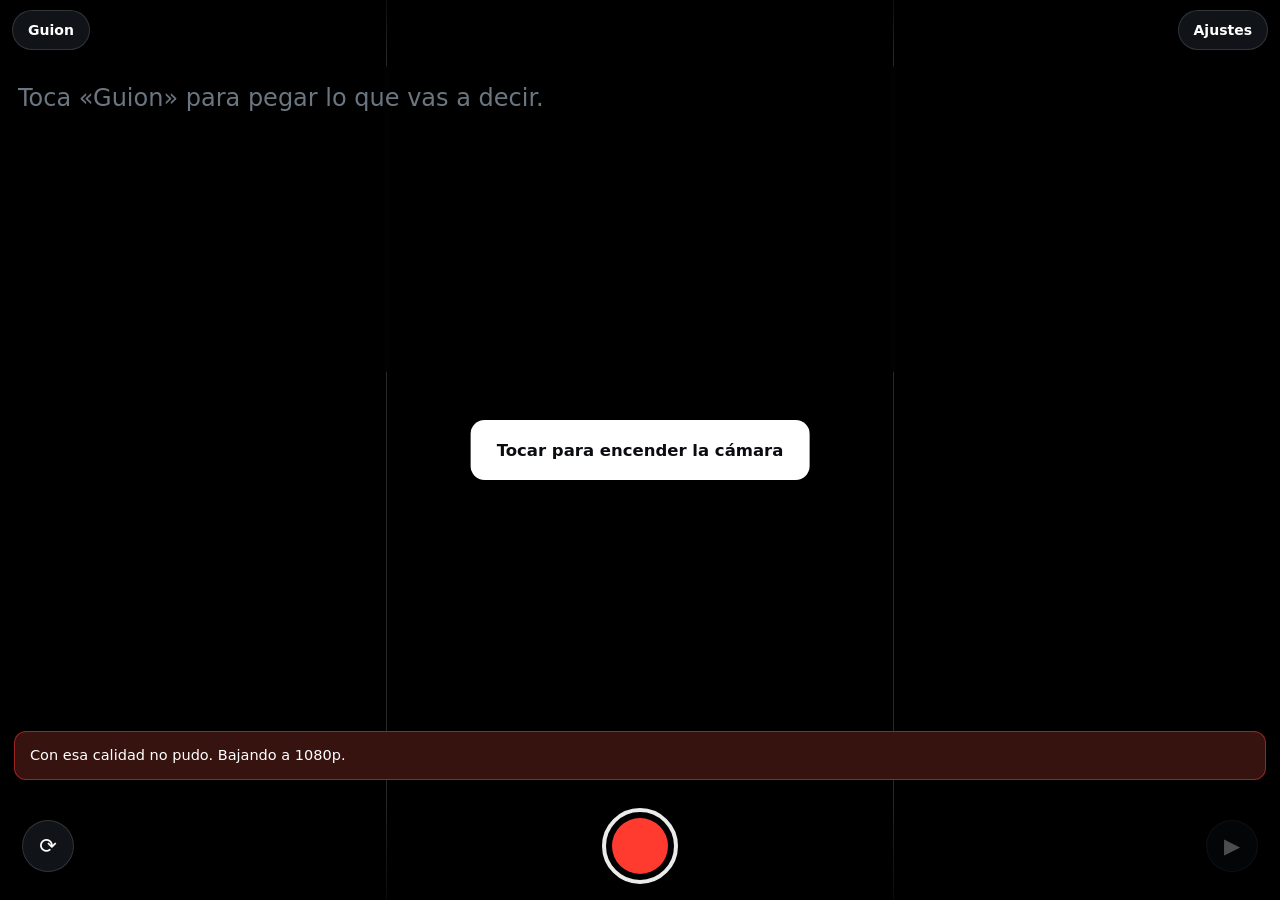
==== commit f3a86d37: "Auditoria completa: el zoom, el texto pegado y la memoria que ahogaba al telefono Sus dos quejas del" ====
--- a/index.html
+++ b/index.html
@@ -60,6 +60,12 @@
     <div class="btn-fila">
       <button class="btn" id="b-guardar-guion">Guardar</button>
       <button class="btn" id="b-limpiar">Vaciar</button>
+    </div>
+
+    <div class="grupo">
+      <span class="et">Mis guiones</span>
+      <div class="lista" id="lista-mios"></div>
+      <p class="nota">Vienen dentro de la app. Tocas uno y se abre listo para grabar.</p>
     </div>
 
     <div class="grupo">
@@ -144,7 +150,7 @@
   <section class="hoja" id="hoja-video" aria-label="El video que grabaste">
     <button class="asa" aria-label="Cerrar"></button>
     <h2>Tu video</h2>
-    <div id="revision"><video id="rev" playsinline controls></video></div>
+    <div id="revision"><video id="rev" playsinline controls preload="metadata"></video></div>
     <p class="sub" id="rev-datos"></p>
     <button class="btn btn-p" id="b-fotos">Guardar en Fotos</button>
     <button class="btn" id="b-otra">Grabar otra toma</button>
@@ -154,6 +160,7 @@
   <div id="aviso"></div>
 </div>
 
+<script src="guiones.js" defer></script>
 <script src="app.js" defer></script>
 </body>
 </html>
--- a/app.css
+++ b/app.css
@@ -66,10 +66,10 @@
   background:rgba(0,0,0,.55);
   backdrop-filter:blur(3px);
   -webkit-backdrop-filter:blur(3px);
-  pointer-events:none;
+  pointer-events:auto;   /* un toque ensaya sin grabar; los botones van por encima */
   z-index:2;
 }
-#app[data-pos="arriba"] #prompter{top:calc(58px + var(--top))}   /* debajo de la barra de botones */
+#app[data-pos="arriba"] #prompter{top:calc(66px + var(--top))}   /* la barra mide 60 + el borde de arriba: 58 la pisaba */
 #app[data-pos="medio"]  #prompter{top:50%;transform:translateY(-50%)}
 #app[data-pos="abajo"]  #prompter{bottom:118px}
 #app[data-fondo="0"] #prompter{background:transparent;backdrop-filter:none;-webkit-backdrop-filter:none}
@@ -276,7 +276,9 @@
 .item button.borrar{color:var(--rec);padding:0 11px}
 .vacia{font-size:13.5px;color:var(--ink-3);padding:4px 2px}
 
-#revision video{width:100%;border-radius:12px;background:#000;display:block}
+/* el video vertical es tan alto que empujaba los botones fuera de la pantalla:
+   se limita para que "Guardar en Fotos" siempre quede a la vista */
+#revision video{width:100%;max-height:46vh;object-fit:contain;border-radius:12px;background:#000;display:block}
 
 #aviso{
   position:absolute;left:14px;right:14px;
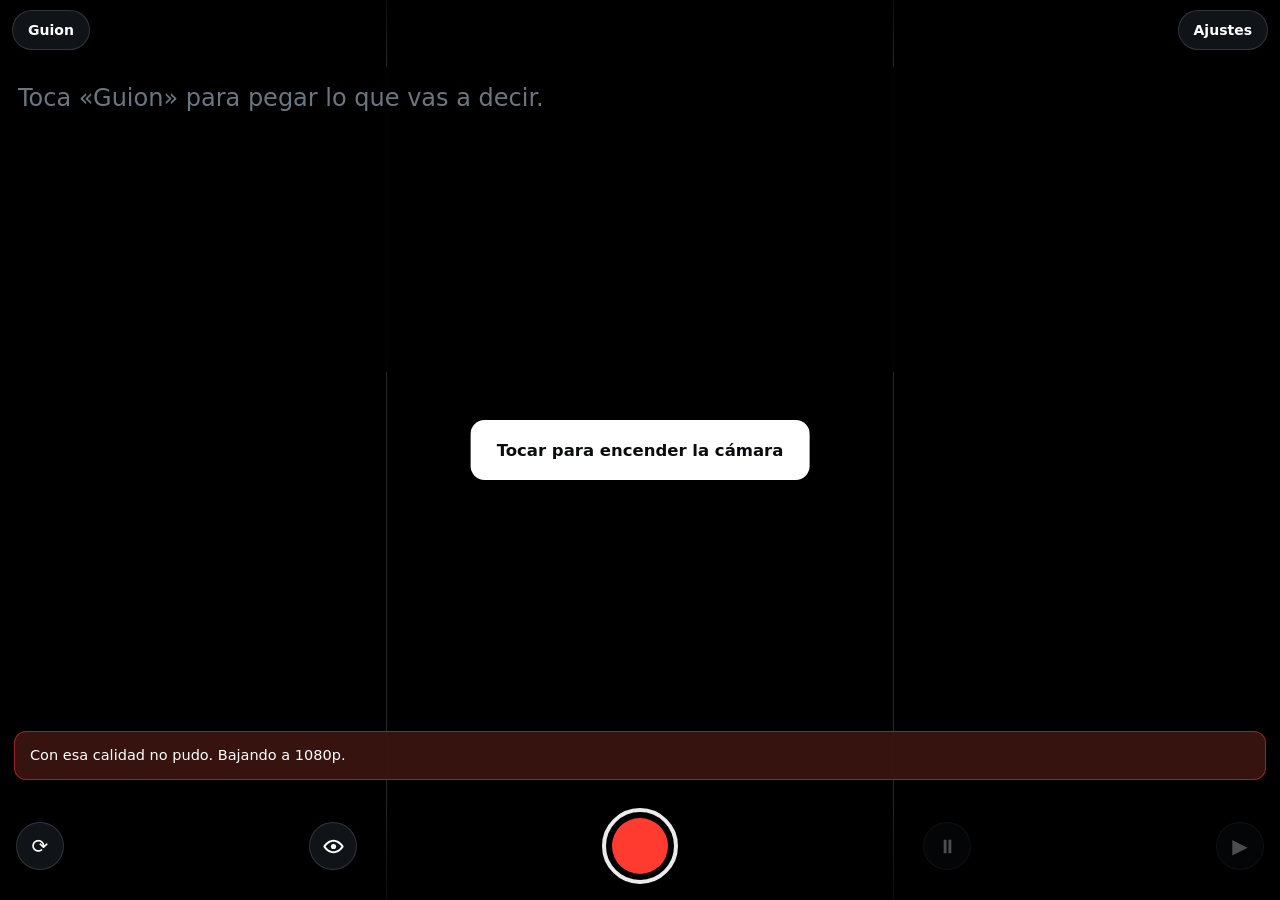
==== commit 5c8beea1: "Arregla el bug de la hoja Guion, y agrega pausa y ojo en la pantalla de grabar 1. "aprieto Guion y s" ====
--- a/index.html
+++ b/index.html
@@ -21,7 +21,8 @@
 <body>
 
 <div id="app" data-pos="arriba" data-encuadre="ver" data-espejo="1" data-rec="0"
-     data-dicho="apaga" data-modo="voz" data-fondo="1" data-tapa="1" data-formato="vertical">
+     data-dicho="apaga" data-modo="voz" data-fondo="1" data-tapa="1" data-formato="vertical"
+     data-oculto="0" data-pausa="0">
 
   <div id="marco"><video id="cam" playsinline muted autoplay></video></div>
 
@@ -40,7 +41,31 @@
 
     <div class="barra-inf">
       <button class="redondo" id="b-girar" aria-label="Cambiar de cámara">⟳</button>
+
+      <!-- ocultar el guion sin salir de la pantalla de grabar -->
+      <button class="redondo" id="b-tapar" aria-label="Ocultar el guion" aria-pressed="false">
+        <svg class="ico ico-ver" viewBox="0 0 24 24" aria-hidden="true">
+          <path d="M12 5C6.9 5 3 9 1.6 11.5a1 1 0 0 0 0 1C3 15 6.9 19 12 19s9-4 10.4-6.5a1 1 0 0 0 0-1C21 9 17.1 5 12 5Zm0 12c-3.7 0-6.9-2.9-8.3-5C5.1 9.9 8.3 7 12 7s6.9 2.9 8.3 5c-1.4 2.1-4.6 5-8.3 5Z"/>
+          <circle cx="12" cy="12" r="2.7"/>
+        </svg>
+        <svg class="ico ico-tapado" viewBox="0 0 24 24" aria-hidden="true">
+          <path d="M12 5c-1.5 0-2.9.3-4.1.8l1.6 1.6C10.2 7.1 11.1 7 12 7c3.7 0 6.9 2.9 8.3 5-.7 1-1.8 2.2-3.2 3.2l1.4 1.4c1.8-1.3 3.1-2.9 3.9-4.1a1 1 0 0 0 0-1C21 9 17.1 5 12 5Zm-8.3 7c.7-1 1.7-2.1 3-3.1L5.3 7.5C3.4 8.9 2.2 10.4 1.6 11.5a1 1 0 0 0 0 1C3 15 6.9 19 12 19c1.4 0 2.7-.3 3.9-.8l-1.6-1.6c-.7.2-1.5.4-2.3.4-3.7 0-6.9-2.9-8.3-5Z"/>
+          <path d="M3.6 2.2 2.2 3.6l18.2 18.2 1.4-1.4Z"/>
+        </svg>
+      </button>
+
       <button id="b-rec" aria-label="Grabar"><span></span></button>
+
+      <!-- pausar la toma sin cortarla: sigue en el mismo video -->
+      <button class="redondo" id="b-pausa" aria-label="Pausar la grabación" disabled>
+        <svg class="ico ico-pausa" viewBox="0 0 24 24" aria-hidden="true">
+          <path d="M8 5h3v14H8Zm5 0h3v14h-3Z"/>
+        </svg>
+        <svg class="ico ico-seguir" viewBox="0 0 24 24" aria-hidden="true">
+          <path d="M8 5.2v13.6L19 12Z"/>
+        </svg>
+      </button>
+
       <button class="redondo" id="b-ultimo" aria-label="Ver el último video" disabled>▶</button>
     </div>
   </div>
@@ -80,6 +105,7 @@
     <button class="asa" aria-label="Cerrar"></button>
     <h2>Ajustes</h2>
     <p class="sub">Todo lo que muevas queda guardado para la próxima.</p>
+    <p class="nota" id="version">Versión —</p>
 
     <div class="grupo">
       <span class="et">El texto</span>
--- a/app.css
+++ b/app.css
@@ -28,7 +28,15 @@
 button:focus-visible{outline:2px solid var(--activo);outline-offset:2px}
 
 /* ============ escenario ============ */
-#app{position:fixed;inset:0;overflow:hidden;background:#000}
+/* 🔑 EL BUG DEL 28-08 ("aprieto Guion y se bugea la app"): con overflow:hidden
+   el navegador SI puede desplazar esta capa por dentro -lo hace solo, para
+   traer a la vista el campo que recibe el cursor- pero el dedo NO, porque
+   hidden no da barras de scroll. Resultado medido: al abrir la hoja Guion la
+   app entera se iba 547 px hacia arriba y quedaba asi hasta reiniciarla.
+   `overflow:clip` recorta igual pero NO crea una zona desplazable, asi que no
+   hay nada que el navegador pueda mover. El guardian de app.js es el cinturon
+   por si el telefono es viejo y no entiende clip. */
+#app{position:fixed;inset:0;overflow:hidden;overflow:clip;background:#000}
 
 #marco{
   position:absolute;left:0;right:0;top:50%;
@@ -67,6 +75,7 @@
   backdrop-filter:blur(3px);
   -webkit-backdrop-filter:blur(3px);
   pointer-events:auto;   /* un toque ensaya sin grabar; los botones van por encima */
+  touch-action:none;     /* el arrastre lo maneja la app: asi el dedo sube el texto en LOS TRES modos */
   z-index:2;
 }
 #app[data-pos="arriba"] #prompter{top:calc(66px + var(--top))}   /* la barra mide 60 + el borde de arriba: 58 la pisaba */
@@ -74,7 +83,12 @@
 #app[data-pos="abajo"]  #prompter{bottom:118px}
 #app[data-fondo="0"] #prompter{background:transparent;backdrop-filter:none;-webkit-backdrop-filter:none}
 #app[data-tapa="0"] #prompter{display:none}
-#app[data-modo="dedo"] #prompter{pointer-events:auto;overflow-y:auto;-webkit-overflow-scrolling:touch}
+/* el ojo de la barra de abajo: esconde el guion sin salir de la grabacion.
+   Se apaga con visibility, NO con display, para que el texto conserve su
+   tamano y siga subiendo por debajo: al volver a mostrarlo esta donde debe. */
+#app[data-oculto="1"] #prompter{visibility:hidden;opacity:0;pointer-events:none}
+/* el modo "Con el dedo" ya no es especial: el arrastre funciona en los tres
+   (antes este era el unico con scroll y por eso en "Te sigue" no se movia) */
 
 #texto{
   margin:0;
@@ -122,22 +136,39 @@
 #chip-rec i{width:9px;height:9px;border-radius:50%;background:#fff;animation:lat 1s steps(2,end) infinite}
 @keyframes lat{50%{opacity:.12}}
 @media (prefers-reduced-motion:reduce){#chip-rec i{animation:none}}
+/* en pausa el reloj se congela: el punto deja de latir y el chip cambia de
+   color, para que de un vistazo se sepa que NO esta entrando video */
+#app[data-pausa="1"] #chip-rec{background:rgba(245,184,61,.95);color:#0A0C0F}
+#app[data-pausa="1"] #chip-rec i{animation:none;background:#0A0C0F}
 
 .barra-inf{
   position:absolute;bottom:0;left:0;right:0;
-  padding:14px 22px calc(16px + var(--bot));
-  display:flex;align-items:center;justify-content:space-between;
+  padding:14px 16px calc(16px + var(--bot));
+  display:flex;align-items:center;justify-content:space-between;gap:6px;
   background:linear-gradient(0deg,rgba(0,0,0,.72),transparent);
 }
 .redondo{
-  width:52px;height:52px;border-radius:50%;
+  width:48px;height:48px;border-radius:50%;
   background:rgba(20,24,29,.82);
   border:1px solid rgba(255,255,255,.14);
   display:flex;align-items:center;justify-content:center;
-  font-size:21px;
+  font-size:20px;flex:0 0 auto;
 }
 .redondo:active{background:rgba(40,46,54,.92)}
 .redondo[disabled]{opacity:.3}
+.redondo .ico{width:23px;height:23px;fill:currentColor;display:block}
+
+/* ojo: tachado cuando el guion esta escondido */
+#b-tapar .ico-tapado{display:none}
+#app[data-oculto="1"] #b-tapar .ico-ver{display:none}
+#app[data-oculto="1"] #b-tapar .ico-tapado{display:block}
+#app[data-oculto="1"] #b-tapar{background:rgba(255,255,255,.9);color:#0A0C0F;border-color:#fff}
+
+/* pausa: se enciende solo mientras grabas, y pasa a «seguir» al pausar */
+#b-pausa .ico-seguir{display:none}
+#app[data-pausa="1"] #b-pausa .ico-pausa{display:none}
+#app[data-pausa="1"] #b-pausa .ico-seguir{display:block}
+#app[data-pausa="1"] #b-pausa{background:rgba(245,184,61,.95);color:#0A0C0F;border-color:var(--warn)}
 
 #b-rec{
   width:76px;height:76px;border-radius:50%;
@@ -176,10 +207,15 @@
 #cuenta[data-on="1"]{display:flex}
 
 /* ============ hojas ============ */
+/* --teclado lo escribe app.js con lo que el teclado del telefono le come a la
+   pantalla. Sin esto la hoja seguia midiendo el 88% de la pantalla ENTERA y su
+   mitad de abajo -«Mis guiones», los botones- quedaba debajo del teclado, sin
+   forma de llegar deslizando porque el contenido ya cabia. */
 .hoja{
-  position:absolute;left:0;right:0;bottom:0;
+  position:absolute;left:0;right:0;bottom:var(--teclado,0px);
   z-index:8;
-  max-height:88%;
+  max-height:calc(88% - var(--teclado,0px));
+  overscroll-behavior:contain;
   background:var(--panel);
   border-top:1px solid var(--line);
   border-radius:20px 20px 0 0;
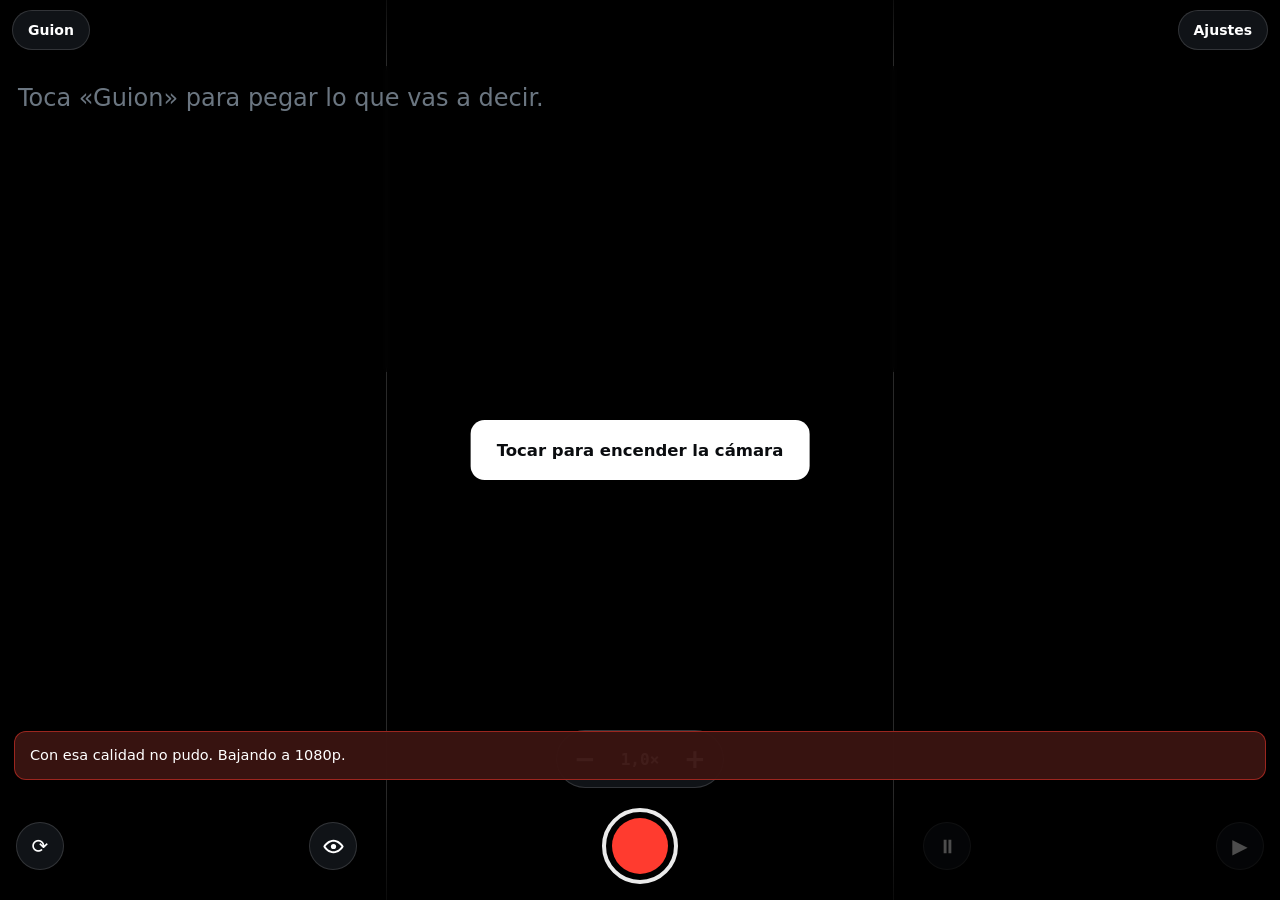
==== commit d6adb592: "El micrófono se revisa en cada toma, fuera la voz y la velocidad a mano Su reclamo del 26-10: "de re" ====
--- a/index.html
+++ b/index.html
@@ -21,7 +21,7 @@
 <body>
 
 <div id="app" data-pos="arriba" data-encuadre="ver" data-espejo="1" data-rec="0"
-     data-dicho="apaga" data-modo="voz" data-fondo="1" data-tapa="1" data-formato="vertical"
+     data-modo="auto" data-fondo="1" data-tapa="1" data-formato="vertical"
      data-oculto="0" data-pausa="0">
 
   <div id="marco"><video id="cam" playsinline muted autoplay></video></div>
@@ -67,6 +67,13 @@
       </button>
 
       <button class="redondo" id="b-ultimo" aria-label="Ver el último video" disabled>▶</button>
+    </div>
+
+    <!-- la velocidad del texto, a mano y aunque estés grabando (26-10) -->
+    <div id="vel-ctl" role="group" aria-label="Velocidad del texto">
+      <button id="b-menos" aria-label="Más lento">−</button>
+      <span id="vel-dato">1,0×</span>
+      <button id="b-mas" aria-label="Más rápido">+</button>
     </div>
   </div>
 
@@ -118,11 +125,6 @@
         <button type="button" data-v="medio">Al medio</button>
         <button type="button" data-v="abajo">Abajo</button>
       </div>
-      <div class="seg" id="g-dicho" role="group" aria-label="Lo que ya dijiste">
-        <button type="button" data-v="apaga">Se apaga</button>
-        <button type="button" data-v="oculta">Desaparece</button>
-        <button type="button" data-v="igual">Queda igual</button>
-      </div>
       <div class="seg" id="g-fondo" role="group" aria-label="Fondo del texto">
         <button type="button" data-v="1">Con fondo</button>
         <button type="button" data-v="0">Sin fondo</button>
@@ -132,13 +134,12 @@
     <div class="grupo">
       <span class="et">Cómo avanza</span>
       <div class="seg" id="g-modo" role="group" aria-label="Cómo avanza el texto">
-        <button type="button" data-v="voz">Te sigue</button>
         <button type="button" data-v="auto">Solo</button>
         <button type="button" data-v="dedo">Con el dedo</button>
       </div>
-      <div class="fila"><label for="s-vel">Velocidad (modo «solo»)</label><span class="dato" id="d-vel">1,0×</span></div>
+      <div class="fila"><label for="s-vel">Velocidad</label><span class="dato" id="d-vel">1,0×</span></div>
       <input type="range" id="s-vel" min="4" max="30" step="1" value="10">
-      <p class="nota" id="nota-voz"></p>
+      <p class="nota" id="nota-modo"></p>
     </div>
 
     <div class="grupo">
@@ -166,6 +167,12 @@
         <button type="button" data-v="5">5 s</button>
       </div>
       <p class="nota" id="nota-cam">Antes de grabar aparece acá lo que está entregando la cámara.</p>
+    </div>
+
+    <div class="grupo">
+      <span class="et">Qué pasó en la última toma</span>
+      <pre class="registro" id="registro">Todavía no hay ninguna toma.</pre>
+      <p class="nota">Si una toma sale sin sonido o no se guarda, sácale una captura a esto y mándamela: ahí está qué pasó.</p>
     </div>
 
     <button class="btn" id="b-reset">Volver a como venía</button>
@@ -179,7 +186,10 @@
     <div id="revision"><video id="rev" playsinline controls preload="metadata"></video></div>
     <p class="sub" id="rev-datos"></p>
     <button class="btn btn-p" id="b-fotos">Guardar en Fotos</button>
+    <button class="btn" id="b-ver-igual" hidden>Verlo acá igual (puede trabar el teléfono)</button>
     <button class="btn" id="b-otra">Grabar otra toma</button>
+    <p class="nota" id="nota-disco">Mientras grabas, el video se va guardando en tu teléfono: si la app se cierra, la toma no se pierde.</p>
+    <button class="btn" id="b-borrar-toma" hidden>Borrar esta toma del teléfono</button>
     <p class="nota">Si el botón no te sirve, mantén el dedo apretado sobre el video de arriba y elige «Guardar en Fotos».</p>
   </section>
 
--- a/app.css
+++ b/app.css
@@ -99,10 +99,6 @@
   text-wrap:pretty;
 }
 #texto w{display:inline;transition:opacity .12s linear,color .12s linear}
-#texto w.dicho{opacity:.28}
-#app[data-dicho="oculta"] #texto w.dicho{opacity:0}
-#app[data-dicho="igual"] #texto w.dicho{opacity:1}
-#texto w.actual{color:var(--activo);opacity:1}
 #texto.vacio{color:var(--ink-3);font-weight:500;font-size:17px;text-shadow:none}
 
 /* ============ controles ============ */
@@ -183,6 +179,42 @@
   transition:border-radius .18s ease,width .18s ease,height .18s ease;
 }
 #app[data-rec="1"] #b-rec span{width:30px;height:30px;border-radius:7px}
+
+/* velocidad: − 1,0× + sobre el boton de grabar. Botones de 48 px, que el
+   pulgar les acierte sin mirar mientras hablas a camara */
+#vel-ctl{
+  position:absolute;left:50%;transform:translateX(-50%);
+  bottom:calc(112px + var(--bot));
+  display:flex;align-items:center;gap:4px;padding:4px;
+  border-radius:999px;
+  background:rgba(20,24,29,.82);
+  border:1px solid rgba(255,255,255,.14);
+}
+#vel-ctl button{
+  width:48px;height:48px;border-radius:50%;
+  font-size:26px;font-weight:600;line-height:1;
+  display:flex;align-items:center;justify-content:center;
+}
+#vel-ctl button:active{background:rgba(255,255,255,.18)}
+#vel-dato{
+  min-width:54px;text-align:center;
+  font-family:var(--mono);font-size:16px;font-weight:600;
+  font-variant-numeric:tabular-nums;
+}
+#app[data-modo="dedo"] #vel-ctl{display:none}
+
+/* el micrófono se murió en medio de la toma: queda escrito en el reloj
+   mientras dure, no solo en un aviso que se va a los 7 s */
+#app[data-mic="mudo"] #chip-rec::after{content:"SIN SONIDO";font-family:var(--sans,inherit);font-size:12px;letter-spacing:.04em;padding-left:4px}
+#app[data-mic="mudo"] #chip-rec{background:#0A0C0F;border:2px solid var(--rec)}
+
+.registro{
+  margin:6px 0 0;padding:10px 12px;border-radius:10px;
+  background:rgba(255,255,255,.06);
+  font-family:var(--mono);font-size:12px;line-height:1.5;
+  white-space:pre-wrap;word-break:break-word;
+  max-height:240px;overflow-y:auto;
+}
 
 #b-encender{
   position:absolute;left:50%;top:50%;
